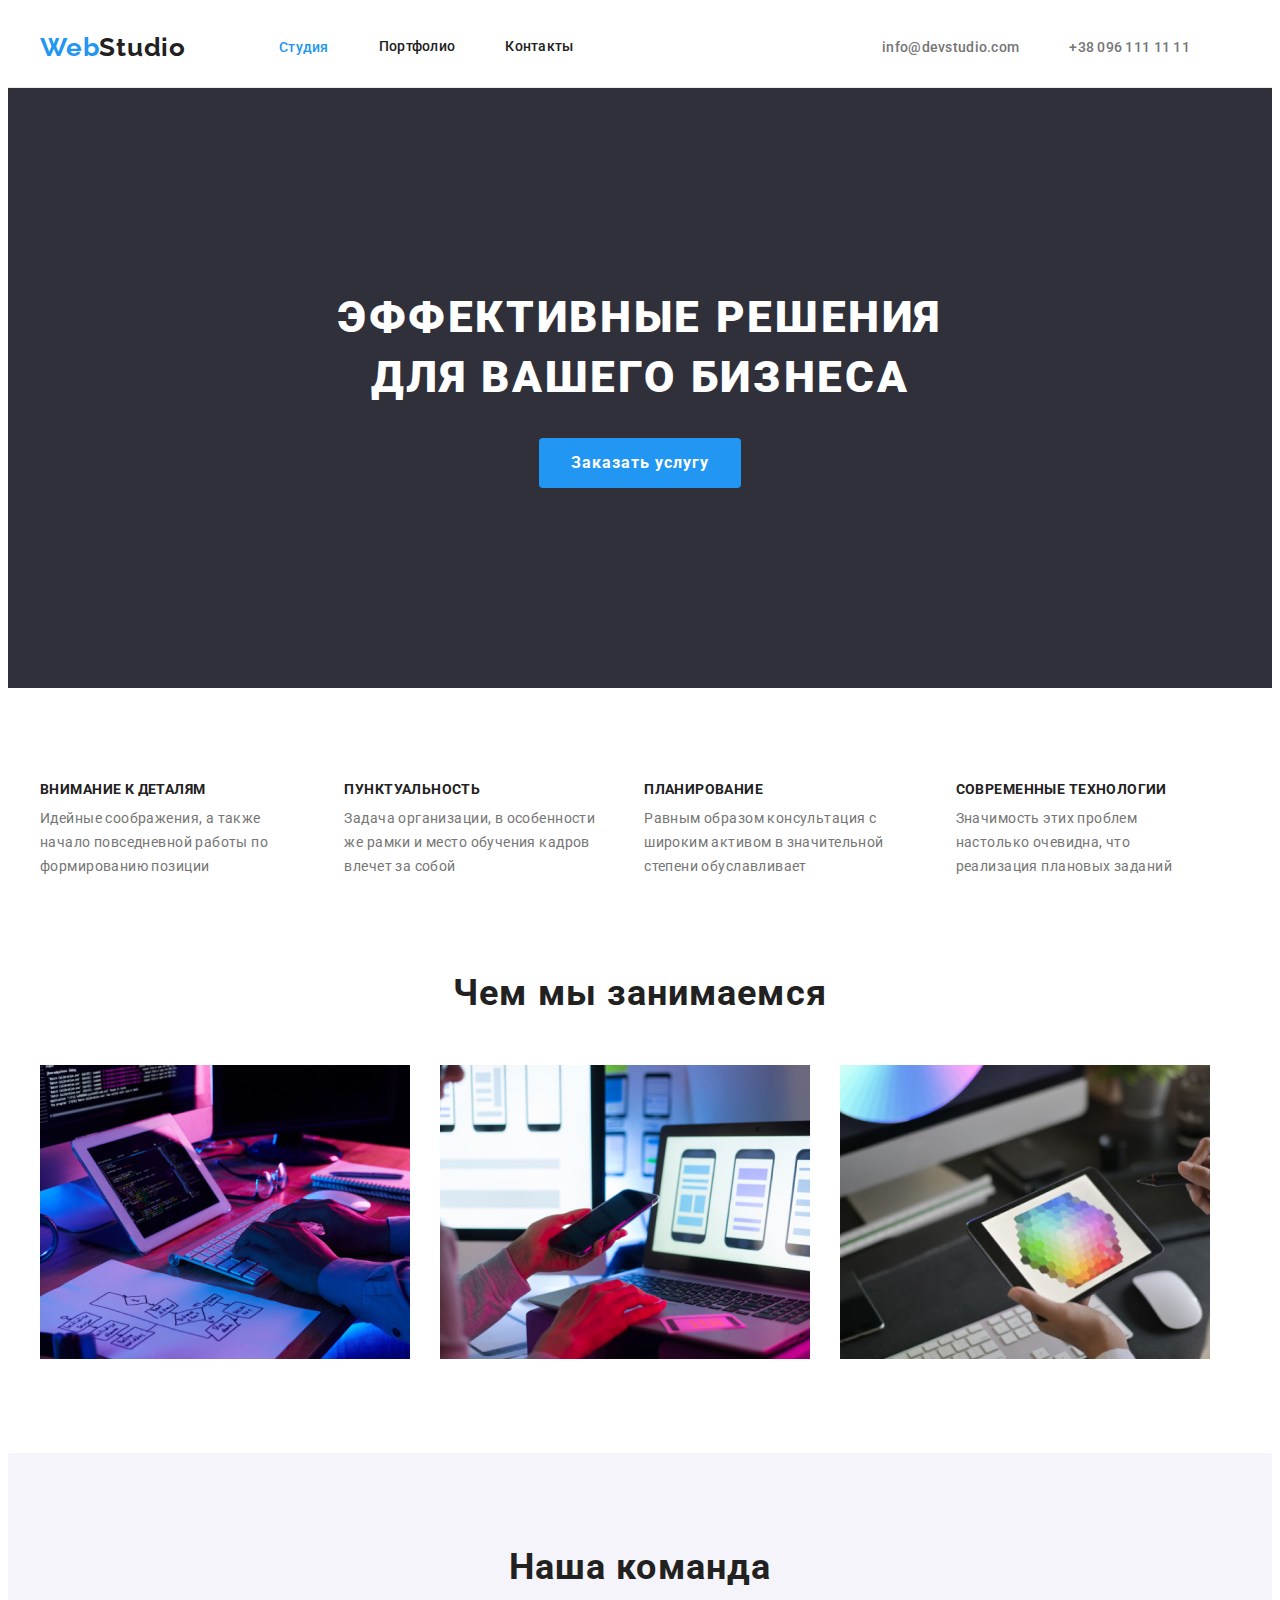
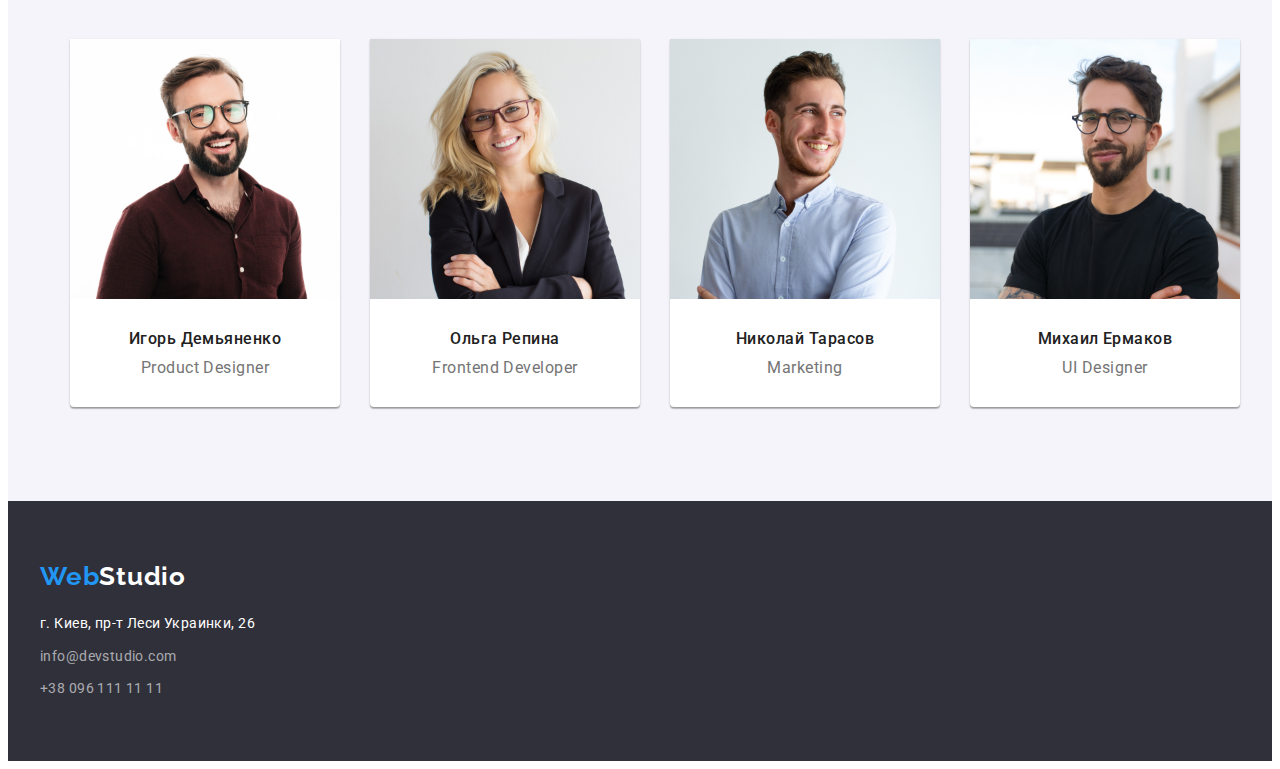
==== index.html @ 9726536d "Initial commit" ====
<!DOCTYPE html>
<html lang="ru">
<head>
  <meta charset="UTF-8">
  <meta http-equiv="X-UA-Compatible" content="IE=edge">
  <meta name="viewport" content="width=device-width, initial-scale=1.0">
  <title>Document</title>
  <link rel="preconnect" href="https://fonts.googleapis.com">
  <link rel="preconnect" href="https://fonts.gstatic.com" crossorigin>

  <link rel="stylesheet" href="https://cdnjs.cloudflare.com/ajax/libs/modern-normalize/1.1.0/modern-normalize.min.css" integrity="sha512-wpPYUAdjBVSE4KJnH1VR1HeZfpl1ub8YT/NKx4PuQ5NmX2tKuGu6U/JRp5y+Y8XG2tV+wKQpNHVUX03MfMFn9Q==" crossorigin="anonymous" referrerpolicy="no-referrer" />


  <link href="https://fonts.googleapis.com/css2?family=Inter&family=Raleway:wght@700&family=Roboto:wght@400;500;700;900&display=swap" rel="stylesheet">
  <link rel="stylesheet" href="./css/style.css">
</head>
<body>
  <!--*************************************HEADER***********************************-->
  <header class="header">
    <div class="container">
    <nav class="header-nav">
<a class="logo-header" href="" lang="en">Web<span class="logo-accent1">Studio</span></a>
    <ul class="header-navigation">
      <li class="header-list">
      <a href="./index.html" class="header-studio accent-studio">Студия</a>
    </li>
        <li class="header-list">
        <a href="./portfolio.html" class="header-portfolio">Портфолио</a>
      </li>
        <li class="header-list">
        <a href="#" class="header-contacts">Контакты</a>
        </li>
    </ul>
  </nav>
    <ul class="header-navigation">
        <li class="header-item"> 
          <a href="mailto:info@devstudio.com" class="header-email">info@devstudio.com</a>
          </li>
        <li class="header-item"> 
          <a href="tel:+380961111111" class="header-tel">+38 096 111 11 11</a>
           </li>
      </ul>
    </div>
  </header>
   <!--*************************************HERO************************************-->
  <main>
  <section class="section-hero">
    <div class="container">
      <div>
    <h1 class="title-hero"> Эффективные решения для вашего бизнеса </h1>
    <button name="button" class="btn-hero">Заказать услугу</button>
  </div>
  </div>
  </section>
  <!--*******************************SKILLS-BENEFITS*********************************-->
<section class="benefits-section">
  <div class="container">
  <h2 class="visually-hidden">Преимущества</h2>
  <ul class="benefits-list">
    <li class="benefits-item"> 
      <h3 class="subtitle-text">Внимание к деталям</h3>
      <p class ="items-2"> Идейные соображения, а также начало повседневной работы по формированию позиции</p>
    </li>
 
    <li class="benefits-item"> 
      <h3 class="subtitle-text">Пунктуальность</h3>
      <p class="items-2"> Задача организации, в особенности же рамки и место обучения кадров влечет за собой</p>
    </li>

    <li class="benefits-item"> 
      <h3 class="subtitle-text">Планирование</h3>
      <p class="items-2"> Равным образом консультация с широким активом в значительной степени обуславливает</p>
    </li>

    <li class="benefits-item"> 
      <h3 class="subtitle-text">Современные технологии</h3>
      <p class="items-2"> Значимость этих проблем настолько очевидна, что реализация плановых заданий</p>
    </li>
  </ul>
</div>
</section>
<!--**********************************SPECIALIZATION****************************************-->
<section class="specialization section">
  <div class="container">
  <h2 class="specialization-title">Чем мы занимаемся</h2>
  <ul class="specialization-list">
    <li class="specialization-item">
      <img src="./images/jobpk.jpg" alt="ПК" width="370"/>
      </li>
      <li class="specialization-item">
      <img src="./images/mobilephone.jpg" alt="Мобильный" width="370"/>
    </li>
    <li class="specialization-item">
      <img src="./images/tablet.jpg" alt="Планшет" width="370"/>
    </li>
  </ul>
</div>
</section>
<!--********************************TEAM***********************************************-->
<section class="section-team">
  <div class="container">
  <h2 class="team-title">Наша команда</h2>
<ul class="team-list"> 
  <li class="team-card">
    <img src="./images/team-1.jpg" alt="Демьяненко" width="270"/>
    <div class="team-content">
    <h3 class="team-caption">Игорь Демьяненко</h3>
    <p class="team-job">Product Designer</p>
  </div>
  </li>


  <li class="team-card">
    <img src="./images/team-3.jpg" alt="Репина" width="270"/>
    <div class="team-content">
    <h3 class="team-caption">Ольга Репина</h3>
    <p class="team-job">Frontend Developer</p>
  </div>
  </li>

  <li class="team-card">
    <img src="./images/team-4.jpg" alt="Тарасов" width="270"/>
    <div class="team-content">
    <h3 class="team-caption">Николай Тарасов</h3>
    <p class="team-job">Marketing</p>
  </div>
  </li>

  <li class="team-card">
    <img src="./images/team-2.jpg" alt="Ермаков" width="270"/>
    <div class="team-content">
    <h3 class="team-caption">Михаил Ермаков</h3>
    <p class="team-job">UI Designer</p>
  </div>
  </li>
</ul>
</div>
</section>
</main>
<!--*************************************FOOTER********************************-->
<footer class="footer">
  <div class="container">
 <a class="logo-footer" href="" lang="en">Web<span class="logo-accent">Studio</span></a>
  <address>
    <ul>
      <li class="footer-adress-item">
        <a href="https://goo.gl/maps/F5V13fuqeyAYctKy8" target="_blank" rel="noreferrer noopener" class="footer-adress">
          г. Киев, пр-т Леси Украинки, 26
        </a>
        </li>
        <li class="footer-adress-item"> 
          <a href="mailto:info@devstudio.com" class="footer-email">info@devstudio.com</a>
          </li>
          <li class="footer-adress-item"> 
            <a href="tel:+380961111111" class="footer-tel">+38 096 111 11 11</a>
             </li>
    </ul>
  </address>
</div>
</footer>
</body>
</html>
---- css/style.css ----
:root {
    --brand-color: #212121;
    --brand-blue-color: #2196F3;
    --brand-white-color: #ffffff;
    --brand-grey-color: #757575;
    --section-padding-size: 94px; 
}

p, h1, h2, h3, h4, h5, h6 {
    margin: 0;
}

ul {
    margin: 0;
    padding-left: 0;
    list-style: none;
}

img {
display: block;
max-width: 100%; 
height: auto;
}


body {
    font-family: 'Roboto', sans-serif;
    background-color:var(--brand-white-color);
    color: var(--brand-color);
    font-size: 14px;
    letter-spacing: 0.03em;
}



.link {
    text-decoration: none;
    }

.container {
    width: 1200px;
    margin: 0 auto;
    padding-left: 15px;
    padding-right: 15px;
}



.visually-hidden {
    position: absolute;
    width: 1px;
    height: 1px;
    margin: -1px;
    border: 0;
    padding: 0;
    white-space: nowrap;
    clip-path: inset(100%);
    clip: rect(0 0 0 0);
    overflow: hidden;
    padding-bottom: 0px;
  }

/* ---------------------HEADER----------------------------- */

.header {
    padding-top: 24px;
    padding-bottom: 24px;
    border-bottom: 1px solid #ececec;
}

.logo-header {font-family: 'Raleway',sans-serif;
    font-weight: 700;
    font-size: 26px;
    line-height: 1.19;
    letter-spacing: 0.03em;
    text-decoration: none;
    color:var(--brand-blue-color);
    margin-right: 93px;
    display: flex;
}


.logo-accent1 {
    color: var(--brand-color);
}

.header-navigation {
    display: flex;
}


.header-list{
    display: flex;
  }
  
.header-list:not(:last-child) {
    margin-right: 50px;
  }

.header-nav {
    display: flex;
    align-items: center;
}

.header .container{
display: flex;
align-items: center;
}



.header-studio:hover {
    color:var(--brand-blue-color);
}
.header-studio:focus {
    color:var(--brand-blue-color);
}


.header-studio {
    font-family: 'Roboto';
font-style: normal;
font-weight: 500;
font-size: 14px;
line-height: 1.2;
letter-spacing: 0.02em;
color:var(--brand-color);
text-decoration: none;
/* margin-right: 50px; */
}

.accent-studio {
    color: var(--brand-blue-color);
}


.header-portfolio:hover {
    color:var(--brand-blue-color);
}
.header-portfolio:focus {
    color:var(--brand-blue-color);
}


.header-portfolio{
    font-family: 'Roboto';
    font-weight: 500;
    font-size: 14px;
    line-height: 1.14;
    letter-spacing: 0.02em;
    
    color: var(--brand-color); 
    text-decoration: none;
}

.accent-potfolio {
    color: var(--brand-blue-color);
}

.header-navigation {
    display: flex;
    justify-content:space-between;
    margin-left: auto;
}

.header-item{
    margin-right: 50px;
}




.header-contacts:hover {
    color:var(--brand-blue-color);
}
.header-contacts:focus {
    color:var(--brand-blue-color);
}

.header-contacts{
    font-family: 'Roboto';
    font-weight: 500;
    font-size: 14px;
    line-height: 1.14;
    letter-spacing: 0.02em;
    
    color: var(--brand-color); 
    text-decoration: none;
}


.header-email:hover {
    color:var(--brand-blue-color);
}
.header-email:focus {
    color:var(--brand-blue-color);
}

.header-email {
    font-family: 'Roboto';
    font-weight: 500;
    font-size: 14px;
    line-height: 1.14;
    letter-spacing: 0.02em;
    color:var(--brand-grey-color); 
    text-decoration: none;
}

.header-tel:hover {
    color:var(--brand-blue-color);
}
.header-tel:focus {
    color:var(--brand-blue-color);
}

.header-tel {
    font-family: 'Roboto';
    font-weight: 500;
    font-size: 14px;
    line-height: 1.14;
    letter-spacing: 0.02em;
    
    color:var(--brand-grey-color);
    text-decoration: none;
    
}

/* -------------------------------HERO----------------------------*/

.section-hero{
    background-color: #2F303A;
    /* width: 1200px; */
    padding-top: 200px;
    padding-bottom: 200px;
    text-align: center;
    letter-spacing: 0.06em;
    }



    .title-hero {
        font-family: 'Roboto';
        font-weight: 900;
        width: 696px;
        margin: 0 auto;
        font-size: 44px;
        line-height: 1.36;
        text-align: center;
        /* or 136% */
        text-transform: uppercase;
        letter-spacing: 0.06em;
        color:var(--brand-white-color);
        margin-bottom: 30px;
    }



    .btn-hero {
        font-family: 'Roboto';
    font-weight: 700;
    border-radius: 4px;
    border: none;
    padding-left: 32px;
    padding-right: 32px;
    padding-bottom: 10px;
    padding-top: 10px;
    font-size: 16px;
    line-height: 1.87;
    letter-spacing: 0.06em;
    cursor: pointer;
    color:var(--brand-white-color);
    background-color:var(--brand-blue-color);
    }
    
    .btn-hero:hover {
        background-color: #188CE8;
    }
    .btn-hero:focus {
        background-color: #188CE8;
    }


/* -----------------------------SKILLS-BENEFITS-------------------------------------- */


.benefits-section {
    padding-top: var(--section-padding-size);
    padding-bottom: var(--section-padding-size);
}



.container .benefits{
    display: flex;
    align-items: center;
    }


.benefits-list {
    display: flex;
}

.benefits-item {
    margin-right: 30px;
}

.benefits-item :last-child {
    margin-right: none;
}


.subtitle-text {
    font-family: 'Roboto';
    font-weight: 700;
    font-size: 14px;
    line-height: 1.14;
    letter-spacing: 0.03em;
    text-transform: uppercase; 
    color: var(--brand-color);
    margin-bottom: 10px;
}



.items-2 {
    font-family: 'Roboto';
    font-weight: 400;
    font-size: 14px;
    line-height: 1.71;
    /* or 171% */
    letter-spacing: 0.03em;
    color: #757575;
    /* display: flex;
    justify-content:space-between;  */
}



/* ------------------SPECIALIZATION-----------------------------*/

.specialization.section {
    padding-top: 0;
    padding-bottom: 94px;
}

.specialization-title {
    font-family: 'Roboto';
font-weight: 700;
font-size: 36px;
line-height: 1.16;
letter-spacing: 0.03em;
text-align: center;
margin-bottom: 50px;

color: var(--brand-color);
}

.specialization-list {
display: flex;
}

.specialization-item {
    margin-right: 30px;
  }

.specialization-item :last-child {
      margin-right: 0;
  }


/*---------------------------------TEAM------------------------------- */

.section-team {
    background-color: #F5F4FA;
    padding-top: 94px;
    padding-bottom: 94px;
}
    

.team-title {
    font-family: 'Roboto';
font-weight: 700;
font-size: 36px;
line-height: 1.16;
letter-spacing: 0.03em;
text-align: center;
margin-bottom: 50px;
color: var(--brand-color);
}


.team-list {
    display: flex;
}


.team-card {
    margin-left: 30px;
    text-align: center;
    box-shadow: 0px 1px 3px rgba(0, 0, 0, 0.12), 0px 1px 1px rgba(0, 0, 0, 0.14), 0px 2px 1px rgba(0, 0, 0, 0.2);
    border-radius: 0px 0px 4px 4px;
    background-color: var(--brand-white-color);
    /* outline: 2px solid tomato; */

}


.team-card :first-child {
    margin-left: 0;
}


.team-content {
    padding-top: 30px;
    padding-bottom: 30px;
  }


    .team-caption {
        font-family: 'Roboto';
        font-weight: 500;
        font-size: 16px;
        line-height: 1.19;
        /* identical to box height */
        
        letter-spacing: 0.03em;
        
        color:var(--brand-color);
        margin-bottom: 10px;
    }



    
.team-job {
    font-family: 'Roboto';
    font-weight: 400;
    font-size: 16px;
    line-height: 1.19;
    /* identical to box height */
    letter-spacing: 0.03em;
    
    color: #757575;
}


/* ---------------------------------FOOTER--------------------------- */
.footer {
    /* Footer bg */
background: #2F303A;
padding-top: 60px;
padding-bottom: 60px;
}


.footer-email:hover {
    color:var(--brand-blue-color);
}
.footer-email:focus {
    color:var(--brand-blue-color);
}

.footer-email {
    font-family: 'Roboto';
    font-weight: 400;
    font-size: 14px;
    line-height: 1.7;
    /* or 171% */

    letter-spacing: 0.03em;
    text-decoration: none; 
    list-style-type: none;

    color: rgba(255, 255, 255, 0.6);
}


.footer-tel:hover {
    color:var(--brand-blue-color);
}
.footer-tel:focus {
    color:var(--brand-blue-color);
}

.footer-tel {
    font-family: 'Roboto';
font-weight: 400;
font-size: 14px;
line-height: 1.7;
/* or 171% */

letter-spacing: 0.03em;
text-decoration: none;

color: rgba(255, 255, 255, 0.6);
}


.footer-adress:hover {
    color:var(--brand-blue-color);
}
.footer-adress:focus {
    color:var(--brand-blue-color);
}

.footer-adress {
    font-family: 'Roboto';
font-weight: 400;
font-size: 14px;
line-height: 1.7;
/* or 171% */

letter-spacing: 0.03em;
text-decoration: none;

color:var(--brand-white-color);
}



.logo-footer {font-family: 'Raleway',sans-serif;
    font-weight: 700;
    font-size: 26px;
    display: block;
    margin-bottom: 20px;
    line-height: 1.19;
    letter-spacing: 0.03em;
    text-decoration: none;
    color:var(--brand-blue-color);
}
    
    .logo-accent {color:var(--brand-white-color);
    }

    address {
        font-style: normal;
    }



    .footer-adress-item:not(:last-child) {
        margin-bottom: 9px;
      }





/* ----------PORTFOLIO---------------- */





/* --------------------------------------HERO-BUTTON-------------------- */

.section-portfolio {
padding-top: 94px;
padding-bottom: 94px;
}


.hero-button-activity{
    display: flex;
    justify-content:center;
    margin-bottom: 50px;
}


.button-item {
    height: 38px;
    left: 576px;
    top: 174px;
    
    background: #F5F4FA;
    border-radius: 4px;

text-align: center;
letter-spacing: 0.03em;
}

.button-item:nth-child(2,3,4,5) {
    width: 128px; 
}


.button-item:not(:last-child) {
    margin-right: 8px;
}


.hero-btn-all:hover {
    background-color: #188CE8;
}
.hero-btn-all:focus {
    background-color: #188CE8;
}

.hero-btn-all {
    font-family: 'Roboto';
    font-weight: 500;
    font-size: 16px;
    line-height: 1.6;
    /* margin-right: 30px; */
    text-align: center;
    letter-spacing: 0.03em;
    cursor: pointer;
    background-color:var(--brand-blue-color);
    border: none;

box-shadow: 0px 3px 1px rgba(0, 0, 0, 0.1), 0px 1px 2px rgba(0, 0, 0, 0.08), 0px 2px 2px rgba(0, 0, 0, 0.12);
border-radius: 4px;

    color:var(--brand-white-color);

    display: inline-block;
    padding: 6px 22px;
}



.hero-btn:hover {
    background-color: var(--brand-blue-color);
    color: var(--brand-white-color);
    }
    .hero-btn:focus {
    background-color: var(--brand-blue-color);
    color: var(--brand-white-color);
    }
    
    
    .hero-btn {
        font-family: 'Roboto';
        font-weight: 500;
        font-size: 16px;
        line-height: 1.6;
        /* margin-right: 30px; */
        text-align: center;
        letter-spacing: 0.03em;
        cursor: pointer;
        color: var(--brand-color);
        background-color: #F5F4FA;
        border: none;

        
    background: #F5F4FA;
    border-radius: 4px;

display: inline-block;
padding: 6px 22px;
border: 1px solid transparent;

    }




/* ------------------------------GALLERY---------------------------- */


.div-gallery {
    width: 1200px;
    margin: 0 auto;
    padding-left: 15px;
    padding-right: 15px;
    /* outline: 2px solid tomato; */
    margin-left: auto;
    margin-right: auto;

    padding-bottom: 94px; 
}


.gallery-list {
    display: flex;
    flex-wrap: wrap;
    margin-top: calc(-1 * 30px);
    margin-left: calc(-1 * 30px);
}

.gallery-cards {
    width: calc(100% / 3 - 30px);
    margin-left: 30px; 
    margin-top: 30px;
    /* background-color: tomato; */
}

.gallery-list .card-content {
    padding: 20px 24px;
    border: 1px solid #EEEEEE;
    border-top: none;
  } 

.gallery-subtitle {
    font-family: 'Roboto';
    font-weight: 700;
    font-size: 18px;
    line-height: 2;
    /* identical to box height, or 200% */
    
    letter-spacing: 0.06em;
    margin-bottom: 4px;
    color: var(--brand-color);
}

.gallery-items {
    font-family: 'Roboto';
    font-style: normal;
    font-weight: 400;
    font-size: 16px;
    line-height: 1.88;
    /* identical to box height, or 188% */
    
    letter-spacing: 0.03em;
    
    color: var(--brand-grey-color); 
}

/* --------------------------------------------------------------------- */
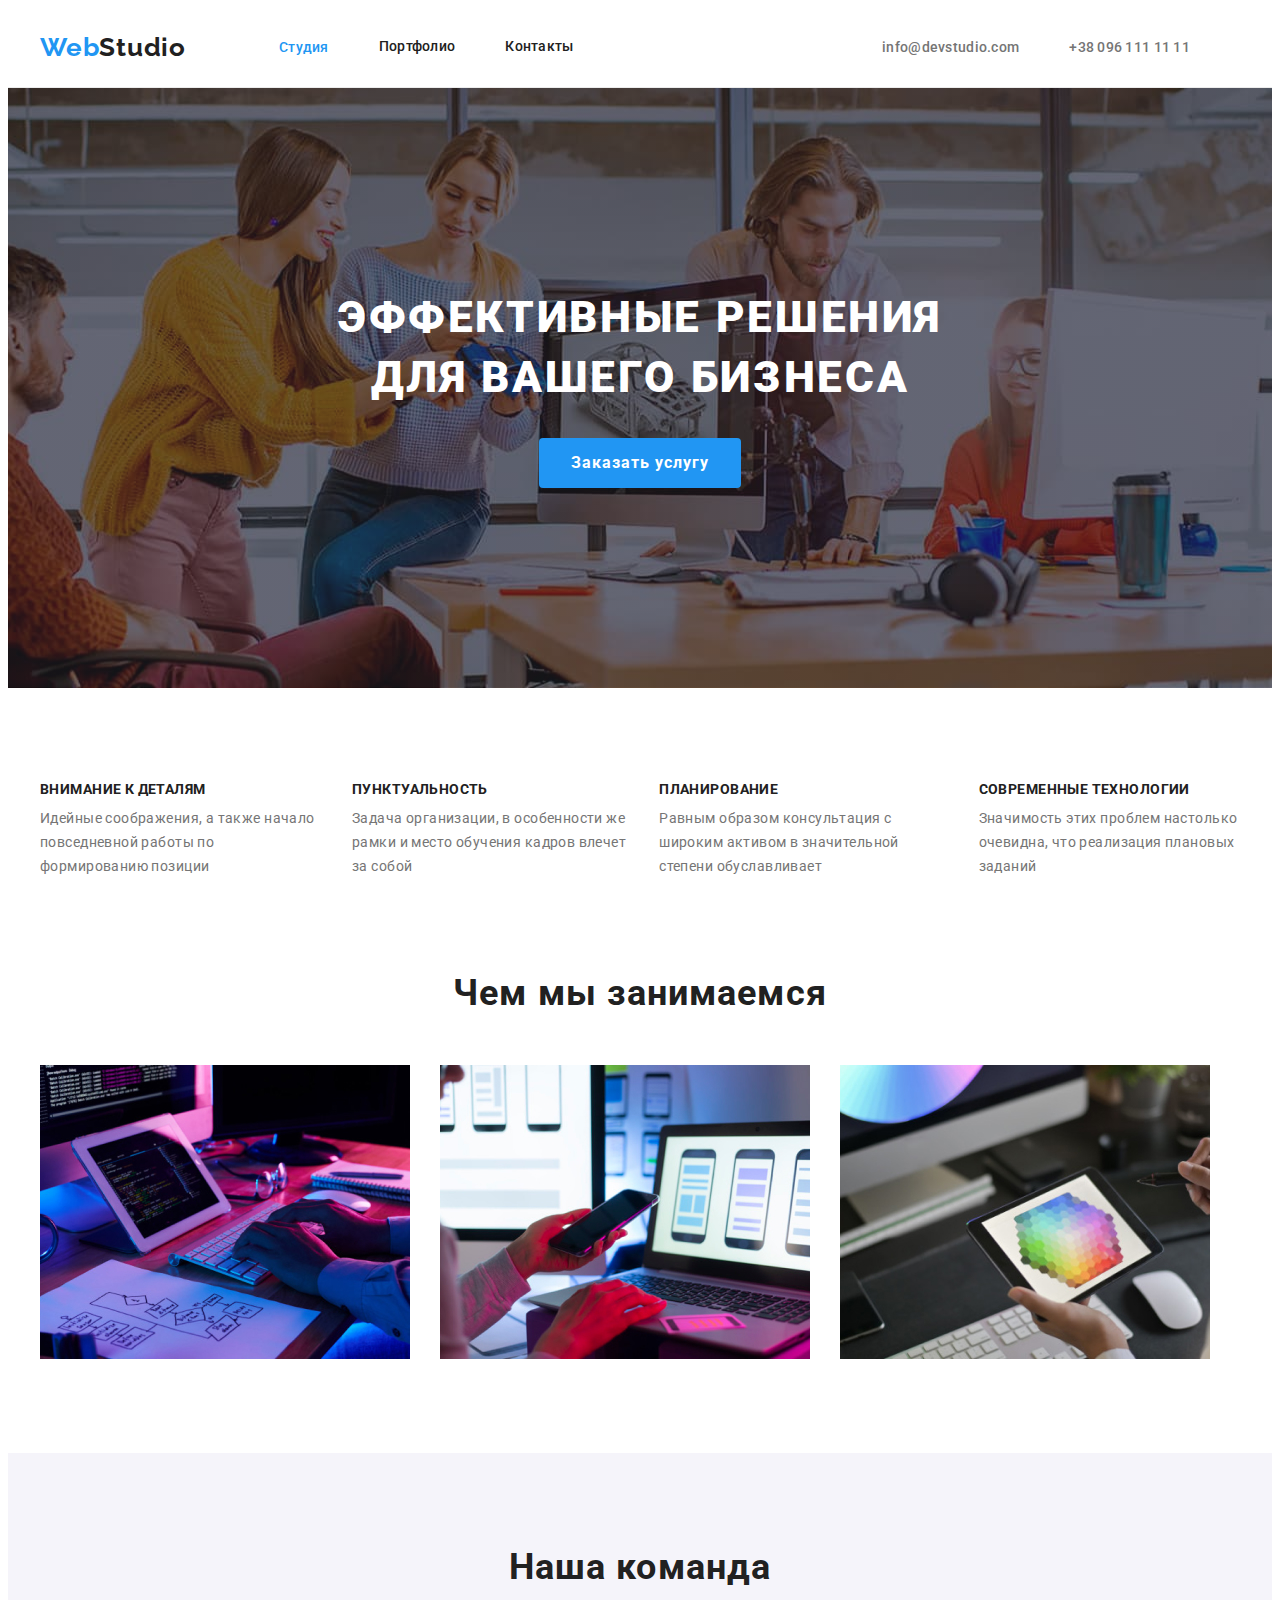
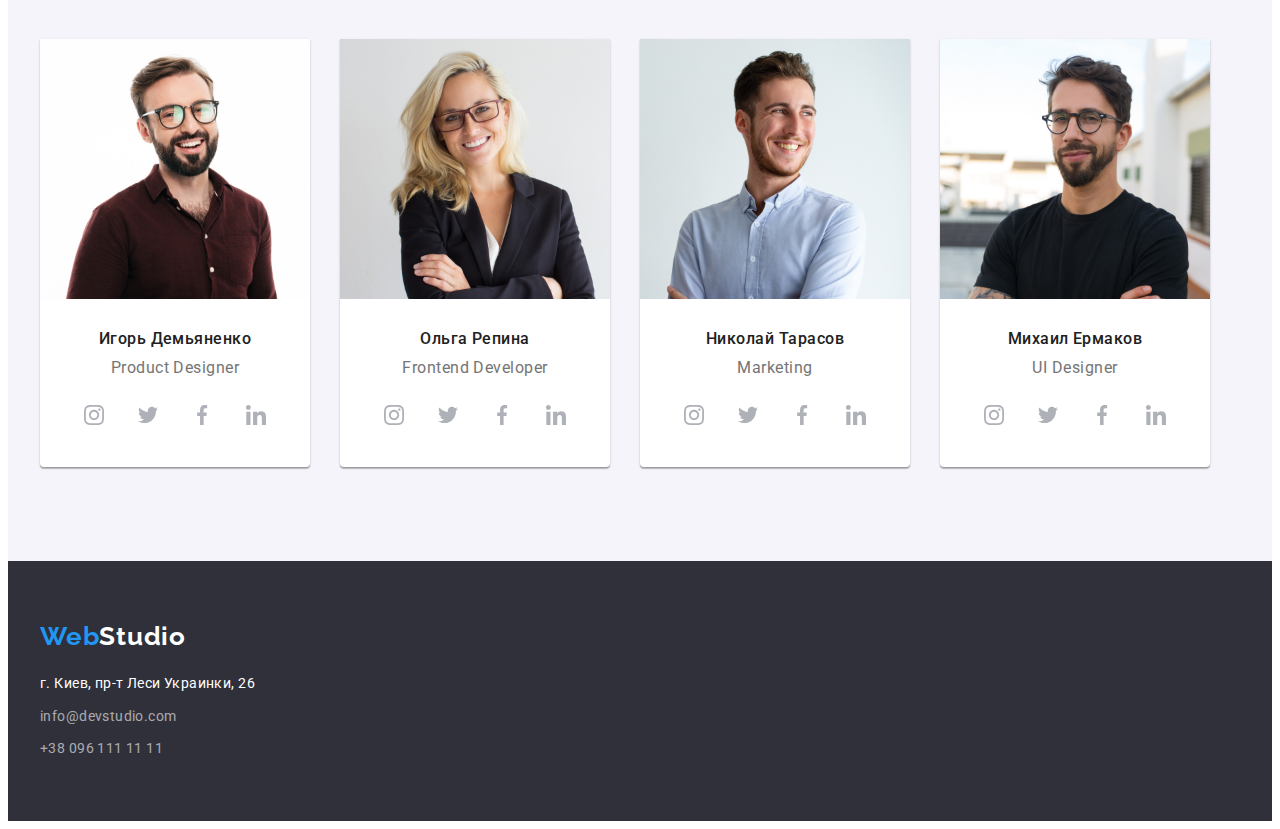
==== commit 7f7fe5fb: "new elements and style" ====
--- a/index.html
+++ b/index.html
@@ -106,16 +106,82 @@
     <div class="team-content">
     <h3 class="team-caption">Игорь Демьяненко</h3>
     <p class="team-job">Product Designer</p>
-  </div>
-  </li>
-
+    <ul class="team-soc-list list">
+      <li class="team-soc-item">
+        <a href="#" class="team-soc-link link">
+          <svg class="team-soc-icon" width="20" height="20">
+            <use href="./images/icons.svg#icon-instagram">
+            </use>
+          </svg>
+        </a>
+      </li>
+      <li class="team-soc-item">
+        <a href="" class="team-soc-link link">
+          <svg class="team-soc-icon" width="20" height="20">
+            <use href="./images/icons.svg#icon-twitter">
+            </use>
+          </svg>
+        </a>
+      </li>
+      <li class="team-soc-item">
+        <a href="" class="team-soc-link link">
+          <svg class="team-soc-icon" width="20" height="20">
+            <use href="./images/icons.svg#icon-facebook">
+            </use>
+          </svg>
+        </a>
+      </li>
+      <li class="team-soc-item">
+        <a href="" class="team-soc-link link">
+          <svg class="team-soc-icon" width="20" height="20">
+            <use href="./images/icons.svg#icon-linkedin">
+            </use>
+          </svg>
+        </a>
+      </li>
+    </ul>
+  </li>
 
   <li class="team-card">
     <img src="./images/team-3.jpg" alt="Репина" width="270"/>
     <div class="team-content">
     <h3 class="team-caption">Ольга Репина</h3>
     <p class="team-job">Frontend Developer</p>
-  </div>
+    <ul class="team-soc-list list">
+      <li class="team-soc-item">
+        <a href="#" class="team-soc-link link">
+          <svg class="team-soc-icon" width="20" height="20">
+            <use href="./images/icons.svg#icon-instagram">
+            </use>
+          </svg>
+        </a>
+      </li>
+      <li class="team-soc-item">
+        <a href="" class="team-soc-link link">
+          <svg class="team-soc-icon" width="20" height="20">
+            <use href="./images/icons.svg#icon-twitter">
+            </use>
+          </svg>
+        </a>
+      </li>
+      <li class="team-soc-item">
+        <a href="" class="team-soc-link link">
+          <svg class="team-soc-icon" width="20" height="20">
+            <use href="./images/icons.svg#icon-facebook">
+            </use>
+          </svg>
+        </a>
+      </li>
+      <li class="team-soc-item">
+        <a href="" class="team-soc-link link">
+          <svg class="team-soc-icon" width="20" height="20">
+            <use href="./images/icons.svg#icon-linkedin">
+            </use>
+          </svg>
+        </a>
+      </li>
+    </ul>
+  </li>
   </li>
 
   <li class="team-card">
@@ -123,7 +189,41 @@
     <div class="team-content">
     <h3 class="team-caption">Николай Тарасов</h3>
     <p class="team-job">Marketing</p>
-  </div>
+    <ul class="team-soc-list list">
+      <li class="team-soc-item">
+        <a href="#" class="team-soc-link link">
+          <svg class="team-soc-icon" width="20" height="20">
+            <use href="./images/icons.svg#icon-instagram">
+            </use>
+          </svg>
+        </a>
+      </li>
+      <li class="team-soc-item">
+        <a href="" class="team-soc-link link">
+          <svg class="team-soc-icon" width="20" height="20">
+            <use href="./images/icons.svg#icon-twitter">
+            </use>
+          </svg>
+        </a>
+      </li>
+      <li class="team-soc-item">
+        <a href="" class="team-soc-link link">
+          <svg class="team-soc-icon" width="20" height="20">
+            <use href="./images/icons.svg#icon-facebook">
+            </use>
+          </svg>
+        </a>
+      </li>
+      <li class="team-soc-item">
+        <a href="" class="team-soc-link link">
+          <svg class="team-soc-icon" width="20" height="20">
+            <use href="./images/icons.svg#icon-linkedin">
+            </use>
+          </svg>
+        </a>
+      </li>
+    </ul>
+  </li>
   </li>
 
   <li class="team-card">
@@ -131,8 +231,43 @@
     <div class="team-content">
     <h3 class="team-caption">Михаил Ермаков</h3>
     <p class="team-job">UI Designer</p>
-  </div>
-  </li>
+    <ul class="team-soc-list list">
+      <li class="team-soc-item">
+        <a href="#" class="team-soc-link link">
+          <svg class="team-soc-icon" width="20" height="20">
+            <use href="./images/icons.svg#icon-instagram">
+            </use>
+          </svg>
+        </a>
+      </li>
+      <li class="team-soc-item">
+        <a href="" class="team-soc-link link">
+          <svg class="team-soc-icon" width="20" height="20">
+            <use href="./images/icons.svg#icon-twitter">
+            </use>
+          </svg>
+        </a>
+      </li>
+      <li class="team-soc-item">
+        <a href="" class="team-soc-link link">
+          <svg class="team-soc-icon" width="20" height="20">
+            <use href="./images/icons.svg#icon-facebook">
+            </use>
+          </svg>
+        </a>
+      </li>
+      <li class="team-soc-item">
+        <a href="" class="team-soc-link link">
+          <svg class="team-soc-icon" width="20" height="20">
+            <use href="./images/icons.svg#icon-linkedin">
+            </use>
+          </svg>
+        </a>
+      </li>
+    </ul>
+  </li>
+  </li>
+
 </ul>
 </div>
 </section>
--- a/css/style.css
+++ b/css/style.css
@@ -39,9 +39,9 @@
 
 .container {
     width: 1200px;
-    margin: 0 auto;
     padding-left: 15px;
     padding-right: 15px;
+    margin: 0 auto;
 }
 
 
@@ -229,7 +229,10 @@
 
 .section-hero{
     background-color: #2F303A;
-    /* width: 1200px; */
+    background-image: linear-gradient(rgba(47, 48, 58, 0.4), rgba(47, 48, 58, 0.4)), url(../images/hero-Img\ .jpg);
+    background-repeat: no-repeat;
+    background-position: center;
+    background-size: cover;
     padding-top: 200px;
     padding-bottom: 200px;
     text-align: center;
@@ -304,8 +307,8 @@
     margin-right: 30px;
 }
 
-.benefits-item :last-child {
-    margin-right: none;
+.benefits-item:last-child {
+    margin-right: 0;
 }
 
 
@@ -363,8 +366,8 @@
     margin-right: 30px;
   }
 
-.specialization-item :last-child {
-      margin-right: 0;
+.specialization-item:last-child {
+    margin-right: 0;
   }
 
 
@@ -374,6 +377,7 @@
     background-color: #F5F4FA;
     padding-top: 94px;
     padding-bottom: 94px;
+
 }
     
 
@@ -401,13 +405,13 @@
     border-radius: 0px 0px 4px 4px;
     background-color: var(--brand-white-color);
     /* outline: 2px solid tomato; */
-
-}
-
-
-.team-card :first-child {
+}
+
+
+.team-card:first-child {
     margin-left: 0;
 }
+
 
 
 .team-content {
@@ -439,9 +443,50 @@
     line-height: 1.19;
     /* identical to box height */
     letter-spacing: 0.03em;
-    
+    margin-bottom: 10px;
     color: #757575;
 }
+
+.team-soc-item {
+    width: 44px;
+    height: 44px;
+    margin-left: 10px;
+}
+
+.team-soc-list {
+    display: flex;
+    justify-content: center;
+    color: #AFB1B8;
+    margin-top: 16px; 
+}
+
+
+.team-soc-item:first-child {
+    margin-left: 0;
+}
+
+.team-soc-link {
+    color: inherit;
+    display: flex;
+    width: 100%;
+    height: 100%;
+    border-radius: 50%;
+    /* background-color: tomato; */
+    justify-content: center;
+    align-items: center;
+}
+
+
+.team-soc-icon {
+    fill: currentColor;
+}
+
+.team-soc-link:hover, .team-soc-link:focus, .team-soc-icon .team-soc-icon{
+background-color: var(--brand-blue-color);
+color: var(--brand-white-color);
+outline: none;
+}
+
 
 
 /* ---------------------------------FOOTER--------------------------- */
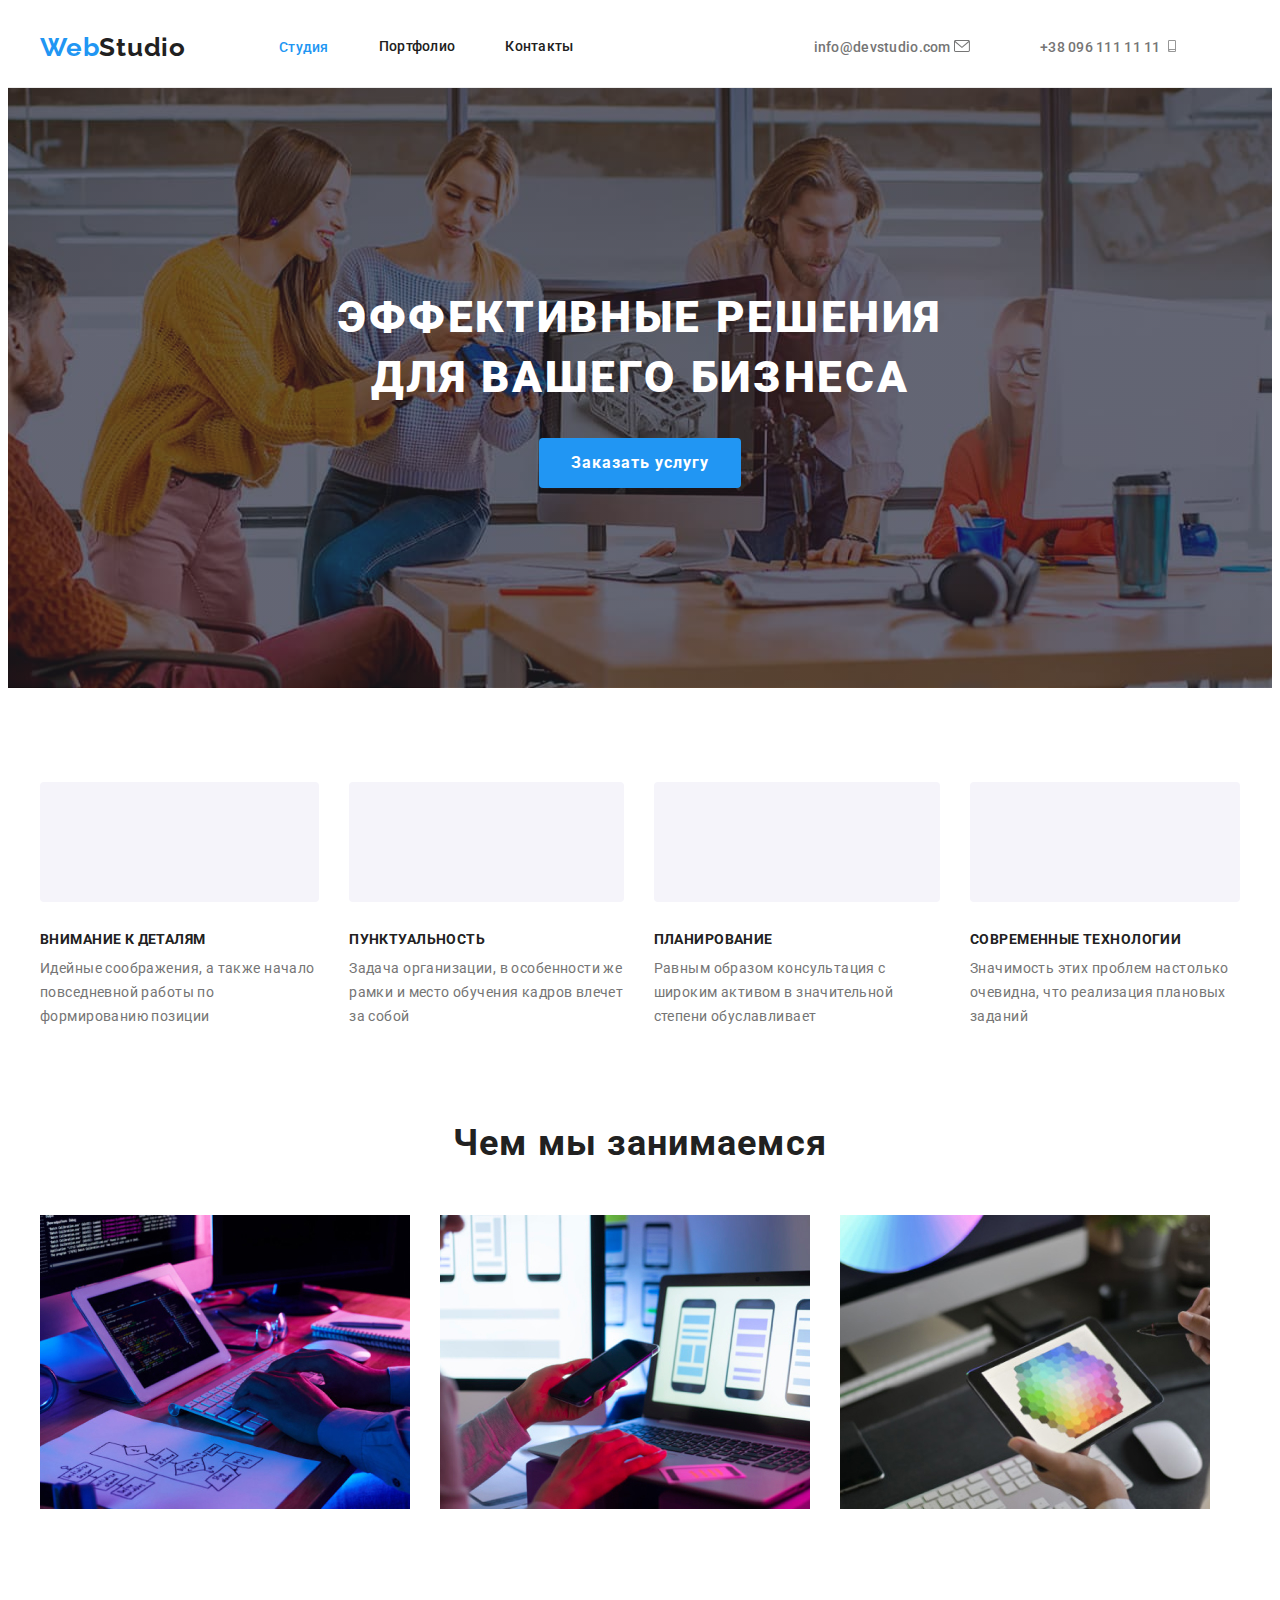
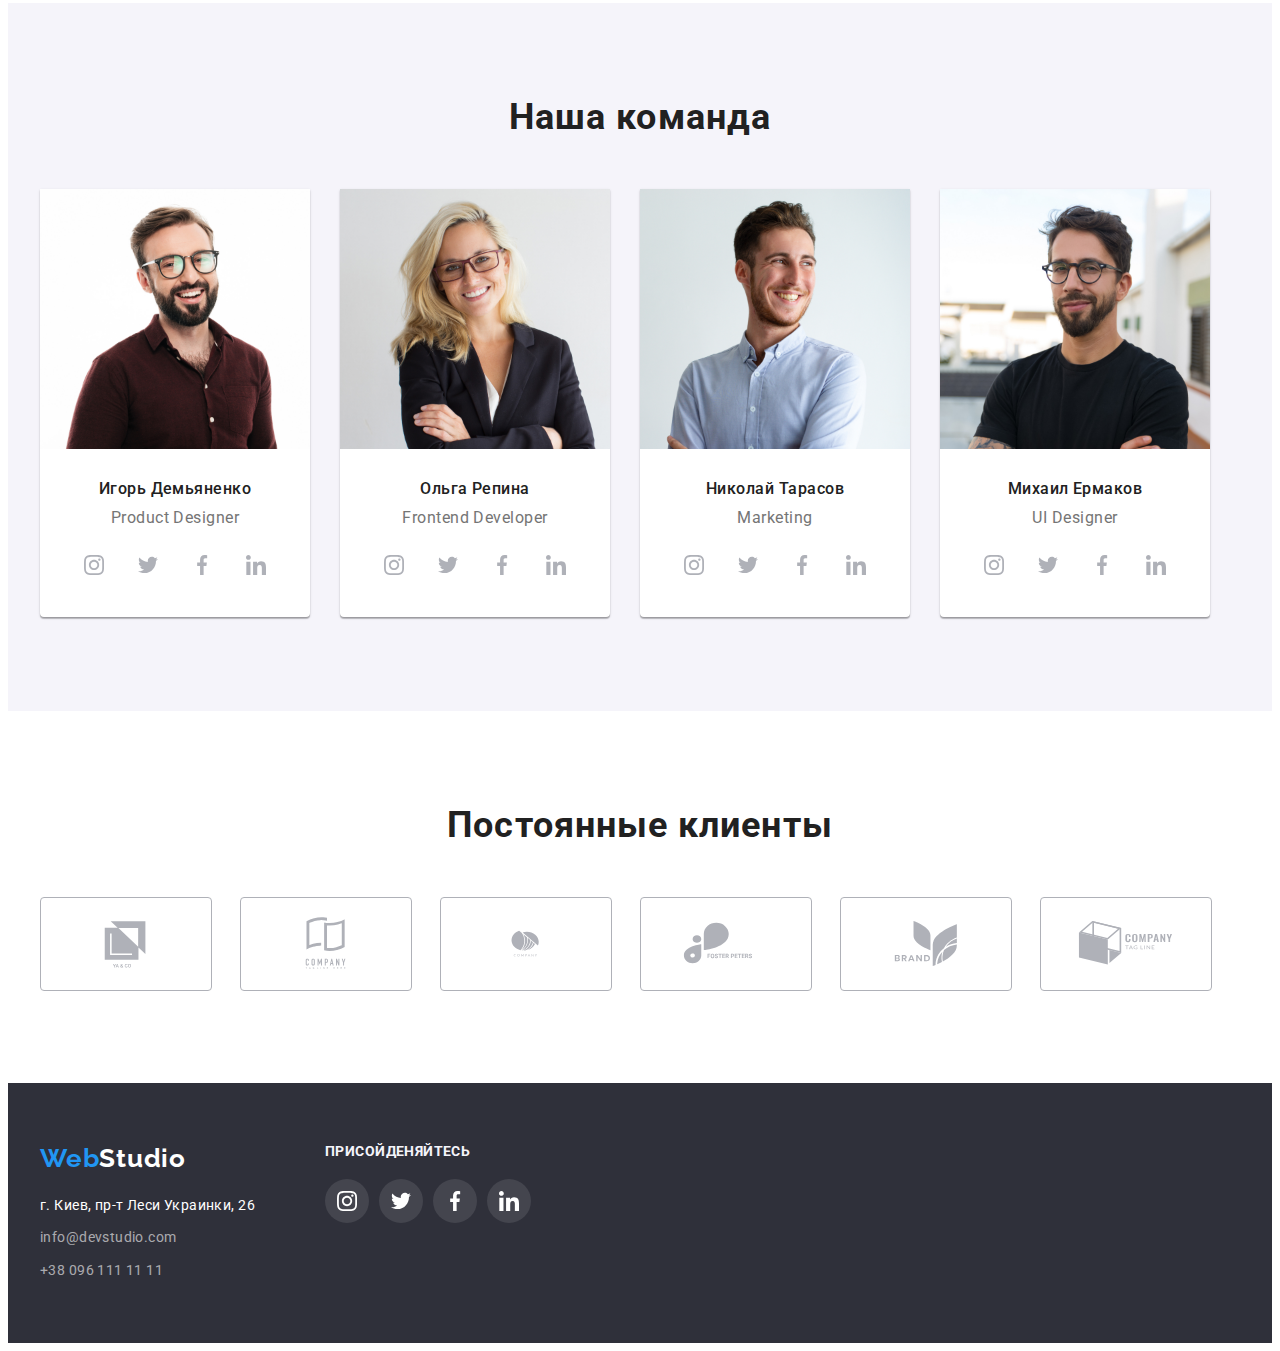
==== commit a2e9d586: "new commit with photos" ====
--- a/index.html
+++ b/index.html
@@ -32,12 +32,25 @@
         </li>
     </ul>
   </nav>
-    <ul class="header-navigation">
+
+
+    <ul class="header-navigation"> 
         <li class="header-item"> 
-          <a href="mailto:info@devstudio.com" class="header-email">info@devstudio.com</a>
-          </li>
-        <li class="header-item"> 
-          <a href="tel:+380961111111" class="header-tel">+38 096 111 11 11</a>
+          <a href="mailto:info@devstudio.com" class="header-soc-link link header-email">info@devstudio.com
+      <svg width="16" height="12" class="header-soc-icon">
+        <use href="./images/icons.svg#icon-maile-hover-1"></use>
+      </svg>
+        </li>
+      </a>
+
+
+          <li class="header-item"> 
+            <a href="tel:+380961111111" class="header-tel header-soc-link link"> +38 096 111 11 11
+              <svg class="header-soc-icon" width="16" height="12">
+                <use href="./images/icons.svg#icon-smartphone-hover-1">
+                </use>
+              </svg>
+            </a>
            </li>
       </ul>
     </div>
@@ -57,22 +70,22 @@
   <div class="container">
   <h2 class="visually-hidden">Преимущества</h2>
   <ul class="benefits-list">
-    <li class="benefits-item"> 
+    <li class="benefits-item skills-icon-antenna">
       <h3 class="subtitle-text">Внимание к деталям</h3>
       <p class ="items-2"> Идейные соображения, а также начало повседневной работы по формированию позиции</p>
     </li>
  
-    <li class="benefits-item"> 
+    <li class="benefits-item skills-icon-astronaut"> 
       <h3 class="subtitle-text">Пунктуальность</h3>
       <p class="items-2"> Задача организации, в особенности же рамки и место обучения кадров влечет за собой</p>
     </li>
 
-    <li class="benefits-item"> 
+    <li class="benefits-item skills-icon-clock"> 
       <h3 class="subtitle-text">Планирование</h3>
       <p class="items-2"> Равным образом консультация с широким активом в значительной степени обуславливает</p>
     </li>
 
-    <li class="benefits-item"> 
+    <li class="benefits-item skills-icon-diagram"> 
       <h3 class="subtitle-text">Современные технологии</h3>
       <p class="items-2"> Значимость этих проблем настолько очевидна, что реализация плановых заданий</p>
     </li>
@@ -267,16 +280,66 @@
     </ul>
   </li>
   </li>
-
 </ul>
+</div>
+</section>
+<!--***************************CLIENTS*******************************  -->
+<section class="section-clients">
+<div class="container">
+  <h2 class="clients-title"> Постоянные клиенты </h2>
+  <ul class="clients-list">
+    <li class="clients-list-item">
+      <a href="" class="clients-link">
+        <svg class="clients-icon" width="106px" hights="60">
+          <use href="./images/icons.svg#icon-Clients-icon1"> </use> 
+        </svg>
+      </a>
+    </li>
+    <li class="clients-list-item">
+      <a href="" class="clients-link">
+        <svg class="clients-icon" width="106px" hights="60"> 
+          <use href="./images/icons.svg#icon-Clients-icon-2"> </use>
+        </svg>
+      </a>
+    </li>
+    <li class="clients-list-item">
+<a href="" class="clients-link">
+  <svg class="clients-icon" width="106px" hights="60"> 
+    <use href="./images/icons.svg#icon-Clients-icon-3"> </use>
+  </svg>
+</a>      
+    </li>
+    <li class="clients-list-item">
+      <a href="" class="clients-link">
+        <svg class="clients-icon" width="106px" hights="60"> 
+          <use href="./images/icons.svg#icon-Clients-icon-4"> </use>
+        </svg>
+      </a>
+    </li>
+    <li class="clients-list-item">
+      <a href="" class="clients-link">
+        <svg class="clients-icon" width="106px" hights="60"> 
+          <use href="./images/icons.svg#icon-Clients-icon-5"> </use>
+        </svg>
+      </a>
+    </li>
+    <li class="clients-list-item">
+      <a href="" class="clients-link">
+        <svg class="clients-icon" width="106px" hights="60"> 
+          <use href="./images/icons.svg#icon-Clients-icon-6"> </use>
+        </svg>
+      </a>
+    </li>
+  </ul>
 </div>
 </section>
 </main>
 <!--*************************************FOOTER********************************-->
 <footer class="footer">
-  <div class="container">
+  <div class="container-footer">
+    <div class="box-footer-logo">
  <a class="logo-footer" href="" lang="en">Web<span class="logo-accent">Studio</span></a>
-  <address>
+ <address>
     <ul>
       <li class="footer-adress-item">
         <a href="https://goo.gl/maps/F5V13fuqeyAYctKy8" target="_blank" rel="noreferrer noopener" class="footer-adress">
@@ -292,6 +355,42 @@
     </ul>
   </address>
 </div>
+  <div class="footer-social-media">
+    <p class="footer-sm-title">
+      Присойденяйтесь 
+    </p>
+    <ul class="footer-sm-list">
+      <li class="footer-sm-item">
+        <a href="" class="footer-sm-link">
+          <svg class="footer-sm-icon" width="20" height="20">
+            <use href="./images/icons.svg#icon-instagram-footer"></use>
+          </svg>
+        </a>
+      </li>
+      <li class="footer-sm-item">
+        <a href="" class="footer-sm-link">
+          <svg class="footer-sm-icon" width="20" height="20">
+            <use href="./images/icons.svg#icon-twitter-footer"></use>
+          </svg>
+        </a>
+      </li>
+      <li class="footer-sm-item">
+        <a href="" class="footer-sm-link">
+          <svg class="footer-sm-icon" width="20" height="20">
+            <use href="./images/icons.svg#icon-facebook-footer"></use>
+          </svg>
+        </a>
+      </li>
+      <li class="footer-sm-item">
+        <a href="" class="footer-sm-link">
+          <svg class="footer-sm-icon" width="20" height="20">
+            <use href="./images/icons.svg#icon-linkedin-footer"></use>
+          </svg>
+        </a>
+      </li>
+    </ul>
+  </div>
+</div>
 </footer>
 </body>
 </html>--- a/css/style.css
+++ b/css/style.css
@@ -3,7 +3,8 @@
     --brand-blue-color: #2196F3;
     --brand-white-color: #ffffff;
     --brand-grey-color: #757575;
-    --section-padding-size: 94px; 
+    --section-padding-size: 94px;
+    --brand-bg-color: #F5F4FA;
 }
 
 p, h1, h2, h3, h4, h5, h6 {
@@ -158,8 +159,7 @@
 }
 
 .header-navigation {
-    display: flex;
-    justify-content:space-between;
+    align-items: center;
     margin-left: auto;
 }
 
@@ -206,6 +206,8 @@
     text-decoration: none;
 }
 
+
+
 .header-tel:hover {
     color:var(--brand-blue-color);
 }
@@ -224,6 +226,26 @@
     text-decoration: none;
     
 }
+
+
+.header-soc-link {
+color: var(--brand-grey-color);
+margin-right: 10px;
+align-items: center;
+}
+
+
+
+.header-soc-icon {
+    fill: currentColor;
+    justify-content: center;
+}
+
+
+.header-soc-link:hover, .header-soc-link:focus, .header-soc-icon .header-soc-icon{
+    color: var(--brand-blue-color);
+    outline: none;
+    }
 
 /* -------------------------------HERO----------------------------*/
 
@@ -305,10 +327,42 @@
 
 .benefits-item {
     margin-right: 30px;
+    min-width: 270px;
 }
 
 .benefits-item:last-child {
     margin-right: 0;
+}
+
+
+
+.skills-icon-antenna::before {
+background-image: url(../images/antenna\ \(1\).svg);
+}
+
+.skills-icon-astronaut::before {
+    background-image: url(../images/astronaut\ \(1\).svg);
+}
+
+.skills-icon-clock::before {
+    background-image: url(../images/clock\ \(1\).svg);
+}
+
+.skills-icon-diagram::before {
+    background-image: url(../images/diagram\ \(1\).svg);
+}
+
+
+
+.benefits-item::before {
+    content: "";
+    display: block;
+    margin-bottom: 30px;
+    height: 120px;
+    background-color: var(--brand-bg-color);
+    border-radius: 4px;
+    background-repeat: no-repeat;
+    background-position: center;
 }
 
 
@@ -487,14 +541,83 @@
 outline: none;
 }
 
+/* -------------------------------CLIENTS------------ */
+
+.section-clients {
+    background-color: var(--brand-white-color);
+    padding-top: 94px;
+    padding-bottom: 94px;
+}
+
+.clients-title {
+    font-family: 'Roboto';
+font-weight: 700;
+font-size: 36px;
+line-height: 1.16;
+text-align: center;
+letter-spacing: 0.03em;
+margin-bottom: 50px;
+color: var(--brand-color)
+}
+
+.clients-list {
+    display: flex;
+}
+
+
+.clients-list-item {
+    width: 172px;
+    height: 92px;
+}
+
+.clients-list-item:not(first-childe) {
+    margin-right: 30px;
+}
+
+
+.clients-link {
+    display: flex;
+    justify-content: center;
+    align-items: center;
+    width: 100%;
+    height: 100%;
+    border: 1px solid #AFB1B8;
+    border-radius: 4px;
+    color: #AFB1B8;
+}
+
+
+.clients-link:hover, .clients-link:focus {
+    color: var(--brand-blue-color);
+    border-color: var(--brand-blue-color);
+    outline: none;
+}
+
+.clients-icon {
+    fill: currentColor;
+}
 
 
 /* ---------------------------------FOOTER--------------------------- */
 .footer {
-    /* Footer bg */
 background: #2F303A;
 padding-top: 60px;
 padding-bottom: 60px;
+}
+
+
+.container-footer{
+    width: 1200px;
+    padding-left: 15px;
+    padding-right: 15px;
+    margin: 0 auto;
+    display: flex;
+}
+
+
+
+.box-footer-logo {
+    box-sizing: border-box;
 }
 
 
@@ -588,7 +711,57 @@
       }
 
 
-
+.footer-social-media {
+    margin-left: 70px;
+    /* background: tomato; */
+    box-sizing: border-box;
+}
+
+.footer-sm-title {
+    font-weight: 700;
+    font-size: 14px;
+    line-height: 16px;
+    text-transform: uppercase;
+    color: var(--brand-bg-color)
+}
+
+.footer-sm-list {
+    display: flex;
+    margin-top: 20px;
+}
+
+.footer-sm-item {
+    width: 44px;
+    height: 44px;
+}
+
+.footer-sm-item:not(first-childe) {
+    margin-right: 10px;
+}
+
+.footer-sm-link {
+    display: flex;
+    justify-content: center;
+    align-items: center;
+    width: 100%;
+    height: 100%;
+    background-color: rgba(255, 255, 255, 0.1);
+    border-radius: 50%;
+    color: var(--brand-white-color);
+}
+
+
+.footer-sm-link:hover, .footer-sm-link:focus {
+    background-color: var(--brand-blue-color);
+    color: var(--brand-white-color);
+    outline: none;
+}
+
+
+
+.footer-sm-icon {
+    fill: currentColor;
+}
 
 
 /* ----------PORTFOLIO---------------- */
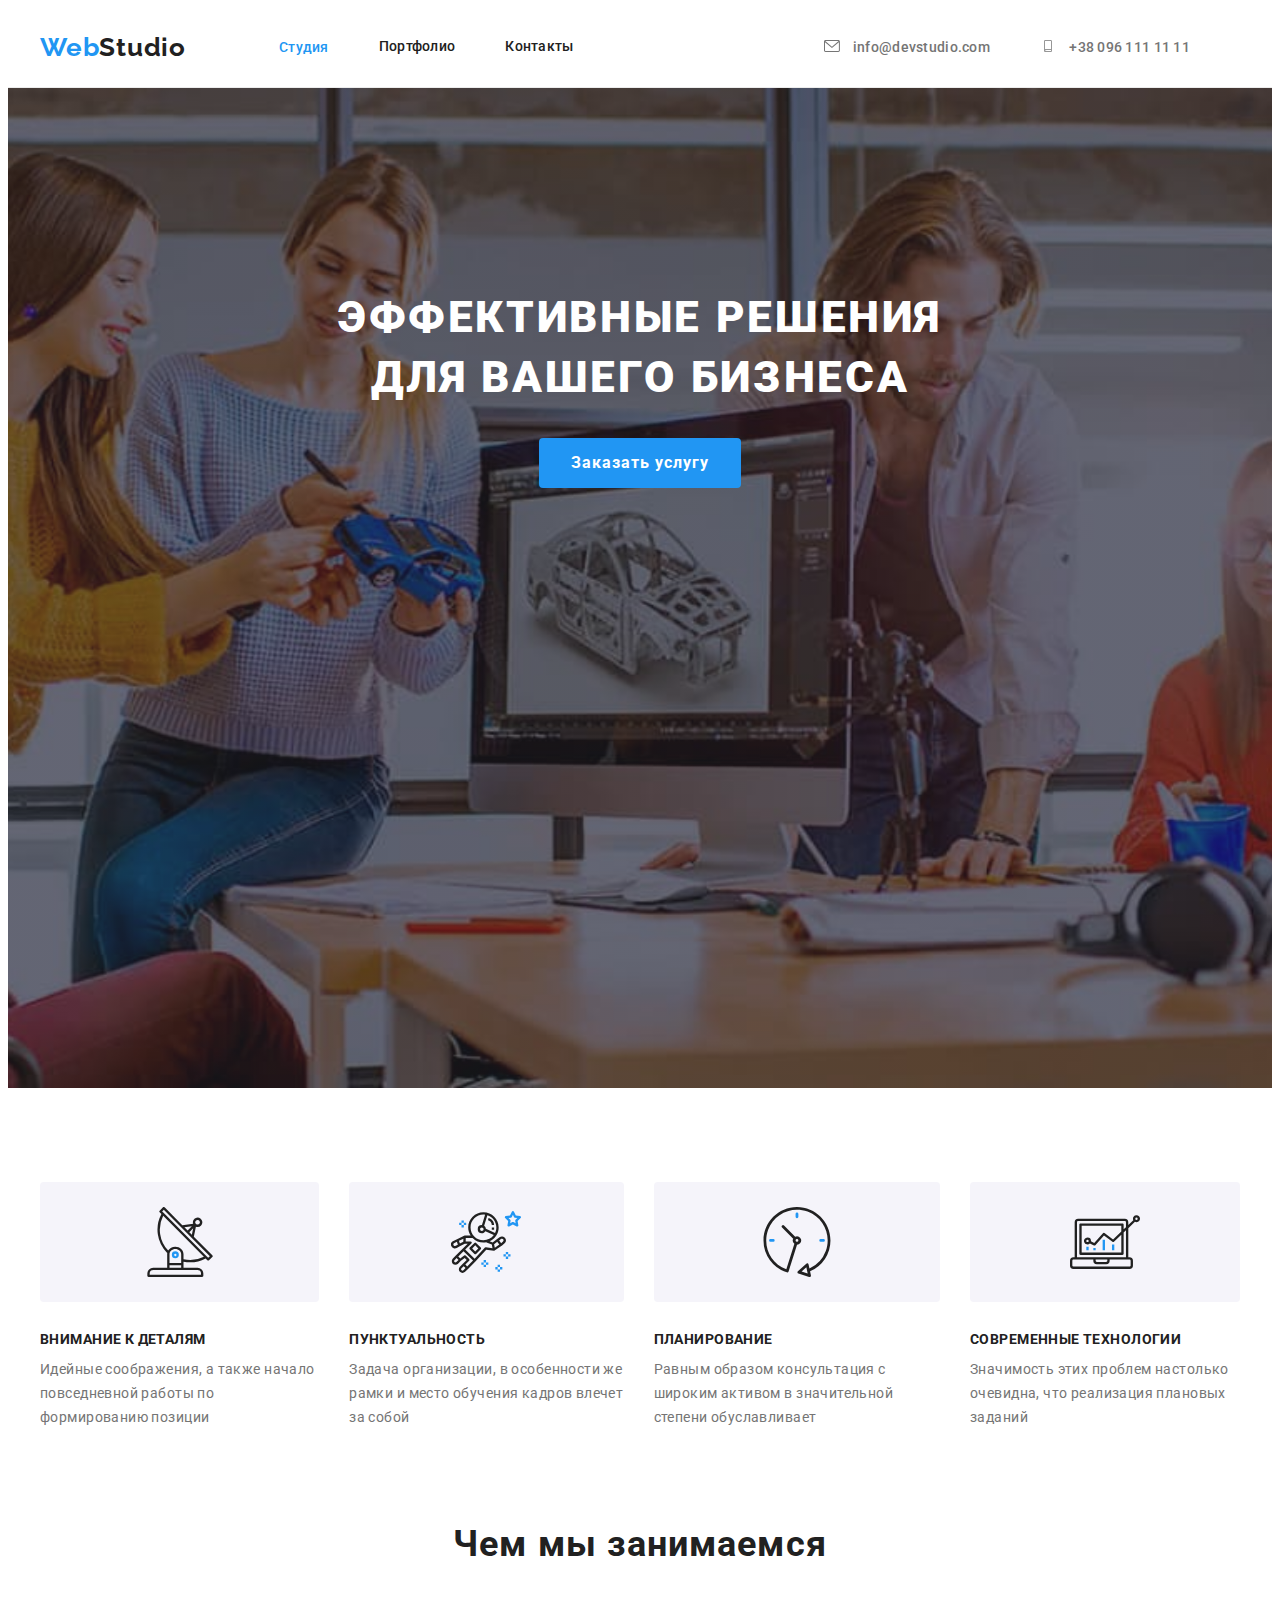
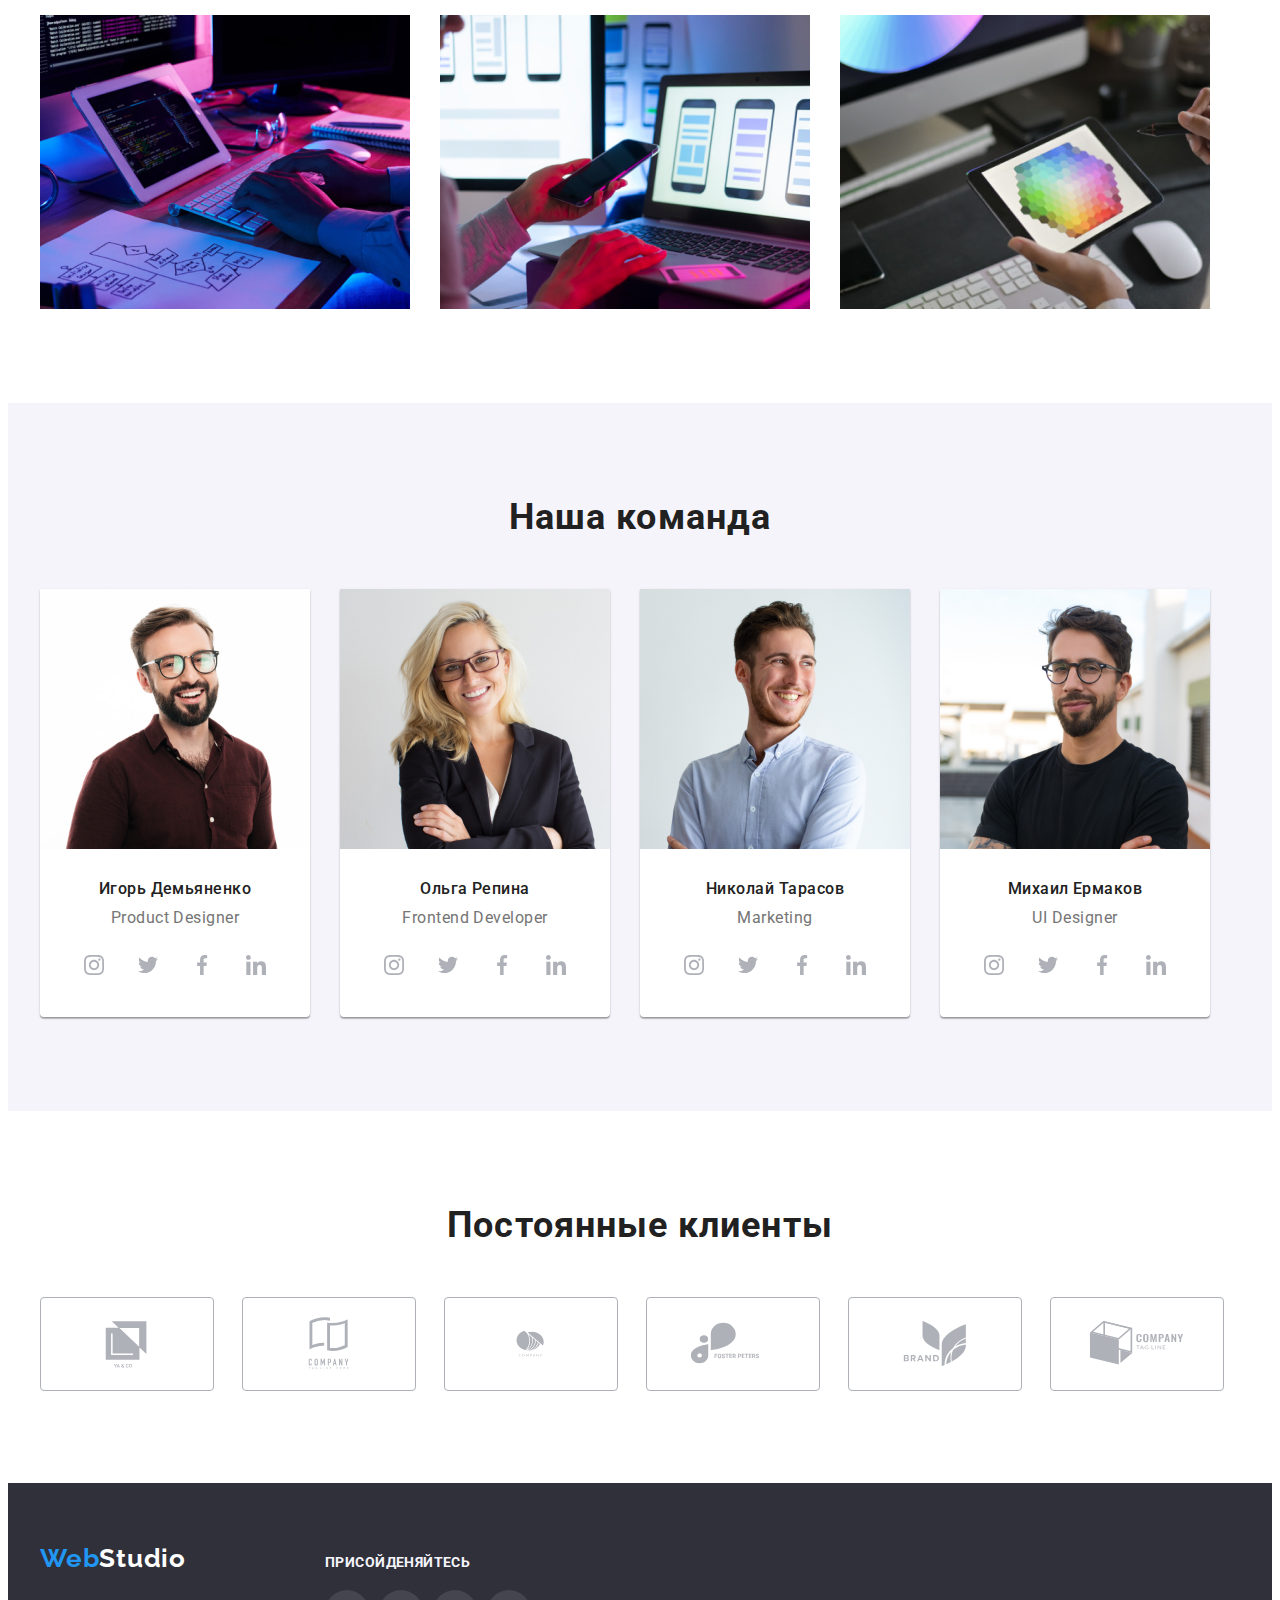
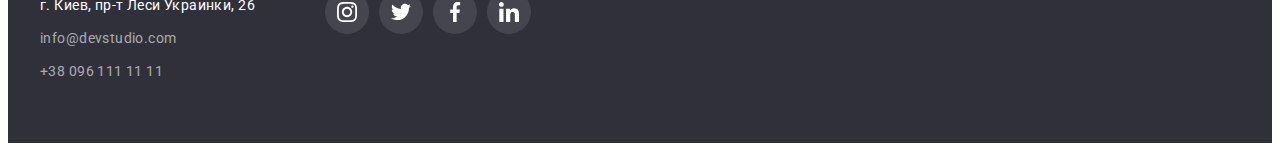
==== commit de7ac2de: "New commit" ====
--- a/index.html
+++ b/index.html
@@ -36,20 +36,22 @@
 
     <ul class="header-navigation"> 
         <li class="header-item"> 
-          <a href="mailto:info@devstudio.com" class="header-soc-link link header-email">info@devstudio.com
-      <svg width="16" height="12" class="header-soc-icon">
-        <use href="./images/icons.svg#icon-maile-hover-1"></use>
-      </svg>
+          <a href="mailto:info@devstudio.com" class="header-soc-link link header-email">
+            <svg width="16" height="12" class="header-soc-icon">
+              <use href="./images/icons.svg#icon-maile-hover-1"></use>
+            </svg>
+            info@devstudio.com
         </li>
       </a>
 
 
           <li class="header-item"> 
-            <a href="tel:+380961111111" class="header-tel header-soc-link link"> +38 096 111 11 11
+            <a href="tel:+380961111111" class="header-tel header-soc-link link"> 
               <svg class="header-soc-icon" width="16" height="12">
                 <use href="./images/icons.svg#icon-smartphone-hover-1">
                 </use>
               </svg>
+              +38 096 111 11 11
             </a>
            </li>
       </ul>
@@ -59,10 +61,10 @@
   <main>
   <section class="section-hero">
     <div class="container">
-      <div>
+
     <h1 class="title-hero"> Эффективные решения для вашего бизнеса </h1>
     <button name="button" class="btn-hero">Заказать услугу</button>
-  </div>
+
   </div>
   </section>
   <!--*******************************SKILLS-BENEFITS*********************************-->
@@ -290,42 +292,42 @@
   <ul class="clients-list">
     <li class="clients-list-item">
       <a href="" class="clients-link">
-        <svg class="clients-icon" width="106px" hights="60">
+        <svg class="clients-icon" width="106px" height="60px">
           <use href="./images/icons.svg#icon-Clients-icon1"> </use> 
         </svg>
       </a>
     </li>
     <li class="clients-list-item">
       <a href="" class="clients-link">
-        <svg class="clients-icon" width="106px" hights="60"> 
+        <svg class="clients-icon" width="106px" height="60px"> 
           <use href="./images/icons.svg#icon-Clients-icon-2"> </use>
         </svg>
       </a>
     </li>
     <li class="clients-list-item">
 <a href="" class="clients-link">
-  <svg class="clients-icon" width="106px" hights="60"> 
+  <svg class="clients-icon" width="106px" height="60px"> 
     <use href="./images/icons.svg#icon-Clients-icon-3"> </use>
   </svg>
 </a>      
     </li>
     <li class="clients-list-item">
       <a href="" class="clients-link">
-        <svg class="clients-icon" width="106px" hights="60"> 
+        <svg class="clients-icon" width="106px" height="60px"> 
           <use href="./images/icons.svg#icon-Clients-icon-4"> </use>
         </svg>
       </a>
     </li>
     <li class="clients-list-item">
       <a href="" class="clients-link">
-        <svg class="clients-icon" width="106px" hights="60"> 
+        <svg class="clients-icon" width="106px" height="60px"> 
           <use href="./images/icons.svg#icon-Clients-icon-5"> </use>
         </svg>
       </a>
     </li>
     <li class="clients-list-item">
       <a href="" class="clients-link">
-        <svg class="clients-icon" width="106px" hights="60"> 
+        <svg class="clients-icon" width="106px" height="60px"> 
           <use href="./images/icons.svg#icon-Clients-icon-6"> </use>
         </svg>
       </a>
@@ -336,8 +338,8 @@
 </main>
 <!--*************************************FOOTER********************************-->
 <footer class="footer">
-  <div class="container-footer">
-    <div class="box-footer-logo">
+ <div class="footer-container">
+  <div class="footer-contacts">
  <a class="logo-footer" href="" lang="en">Web<span class="logo-accent">Studio</span></a>
  <address>
     <ul>
@@ -355,6 +357,7 @@
     </ul>
   </address>
 </div>
+
   <div class="footer-social-media">
     <p class="footer-sm-title">
       Присойденяйтесь 
@@ -390,7 +393,7 @@
       </li>
     </ul>
   </div>
-</div>
+
 </footer>
 </body>
 </html>--- a/css/style.css
+++ b/css/style.css
@@ -230,7 +230,6 @@
 
 .header-soc-link {
 color: var(--brand-grey-color);
-margin-right: 10px;
 align-items: center;
 }
 
@@ -239,6 +238,7 @@
 .header-soc-icon {
     fill: currentColor;
     justify-content: center;
+    margin-right: 10px;
 }
 
 
@@ -255,6 +255,9 @@
     background-repeat: no-repeat;
     background-position: center;
     background-size: cover;
+    max-width: 1600px;
+    height: 600px;
+    margin: 0 auto;
     padding-top: 200px;
     padding-bottom: 200px;
     text-align: center;
@@ -510,7 +513,6 @@
 .team-soc-list {
     display: flex;
     justify-content: center;
-    color: #AFB1B8;
     margin-top: 16px; 
 }
 
@@ -520,7 +522,7 @@
 }
 
 .team-soc-link {
-    color: inherit;
+    color: #AFB1B8;
     display: flex;
     width: 100%;
     height: 100%;
@@ -535,7 +537,7 @@
     fill: currentColor;
 }
 
-.team-soc-link:hover, .team-soc-link:focus, .team-soc-icon .team-soc-icon{
+.team-soc-link:hover, .team-soc-link:focus {
 background-color: var(--brand-blue-color);
 color: var(--brand-white-color);
 outline: none;
@@ -570,8 +572,8 @@
     height: 92px;
 }
 
-.clients-list-item:not(first-childe) {
-    margin-right: 30px;
+.clients-list-item:not(:first-child) {
+    margin-left: 30px;
 }
 
 
@@ -590,7 +592,6 @@
 .clients-link:hover, .clients-link:focus {
     color: var(--brand-blue-color);
     border-color: var(--brand-blue-color);
-    outline: none;
 }
 
 .clients-icon {
@@ -606,19 +607,30 @@
 }
 
 
-.container-footer{
+.footer-container {
+    display: flex;
+    align-items: baseline;
     width: 1200px;
     padding-left: 15px;
     padding-right: 15px;
     margin: 0 auto;
-    display: flex;
-}
-
-
-
-.box-footer-logo {
+}
+
+
+
+.footer-social-media {
+    margin-left: 70px;
+    /* background: tomato; */
+}
+
+
+
+.footer-contacts .footer-social-media {
+    display: flex;
+    align-items: baseline;
     box-sizing: border-box;
 }
+
 
 
 .footer-email:hover {
@@ -711,11 +723,7 @@
       }
 
 
-.footer-social-media {
-    margin-left: 70px;
-    /* background: tomato; */
-    box-sizing: border-box;
-}
+
 
 .footer-sm-title {
     font-weight: 700;
@@ -764,7 +772,7 @@
 }
 
 
-/* ----------PORTFOLIO---------------- */
+/* ----------------------------PORTFOLIO---------------- */
 
 
 
@@ -809,6 +817,7 @@
 
 .hero-btn-all:hover {
     background-color: #188CE8;
+    box-shadow: 0px 3px 1px rgba(0, 0, 0, 0.1), 0px 1px 2px rgba(0, 0, 0, 0.08), 0px 2px 2px rgba(0, 0, 0, 0.12);;
 }
 .hero-btn-all:focus {
     background-color: #188CE8;
@@ -871,6 +880,13 @@
     }
 
 
+    .hero-btn:hover {
+    box-shadow: 0px 3px 1px rgba(0, 0, 0, 0.1), 0px 1px 2px rgba(0, 0, 0, 0.08), 0px 2px 2px rgba(0, 0, 0, 0.12);
+    }
+
+.hero-btn:focus {
+    box-shadow: 0px 3px 1px rgba(0, 0, 0, 0.1), 0px 1px 2px rgba(0, 0, 0, 0.08), 0px 2px 2px rgba(0, 0, 0, 0.12);  
+}
 
 
 /* ------------------------------GALLERY---------------------------- */
@@ -901,6 +917,16 @@
     margin-left: 30px; 
     margin-top: 30px;
     /* background-color: tomato; */
+    display: block;
+}
+
+
+.gallery-cards:hover {
+    box-shadow: 0px 1px 1px rgba(0, 0, 0, 0.12), 0px 4px 4px rgba(0, 0, 0, 0.06), 1px 4px 6px rgba(0, 0, 0, 0.16);
+}
+
+.gallery-cards:focus {
+    box-shadow: 0px 1px 1px rgba(0, 0, 0, 0.12), 0px 4px 4px rgba(0, 0, 0, 0.06), 1px 4px 6px rgba(0, 0, 0, 0.16);
 }
 
 .gallery-list .card-content {
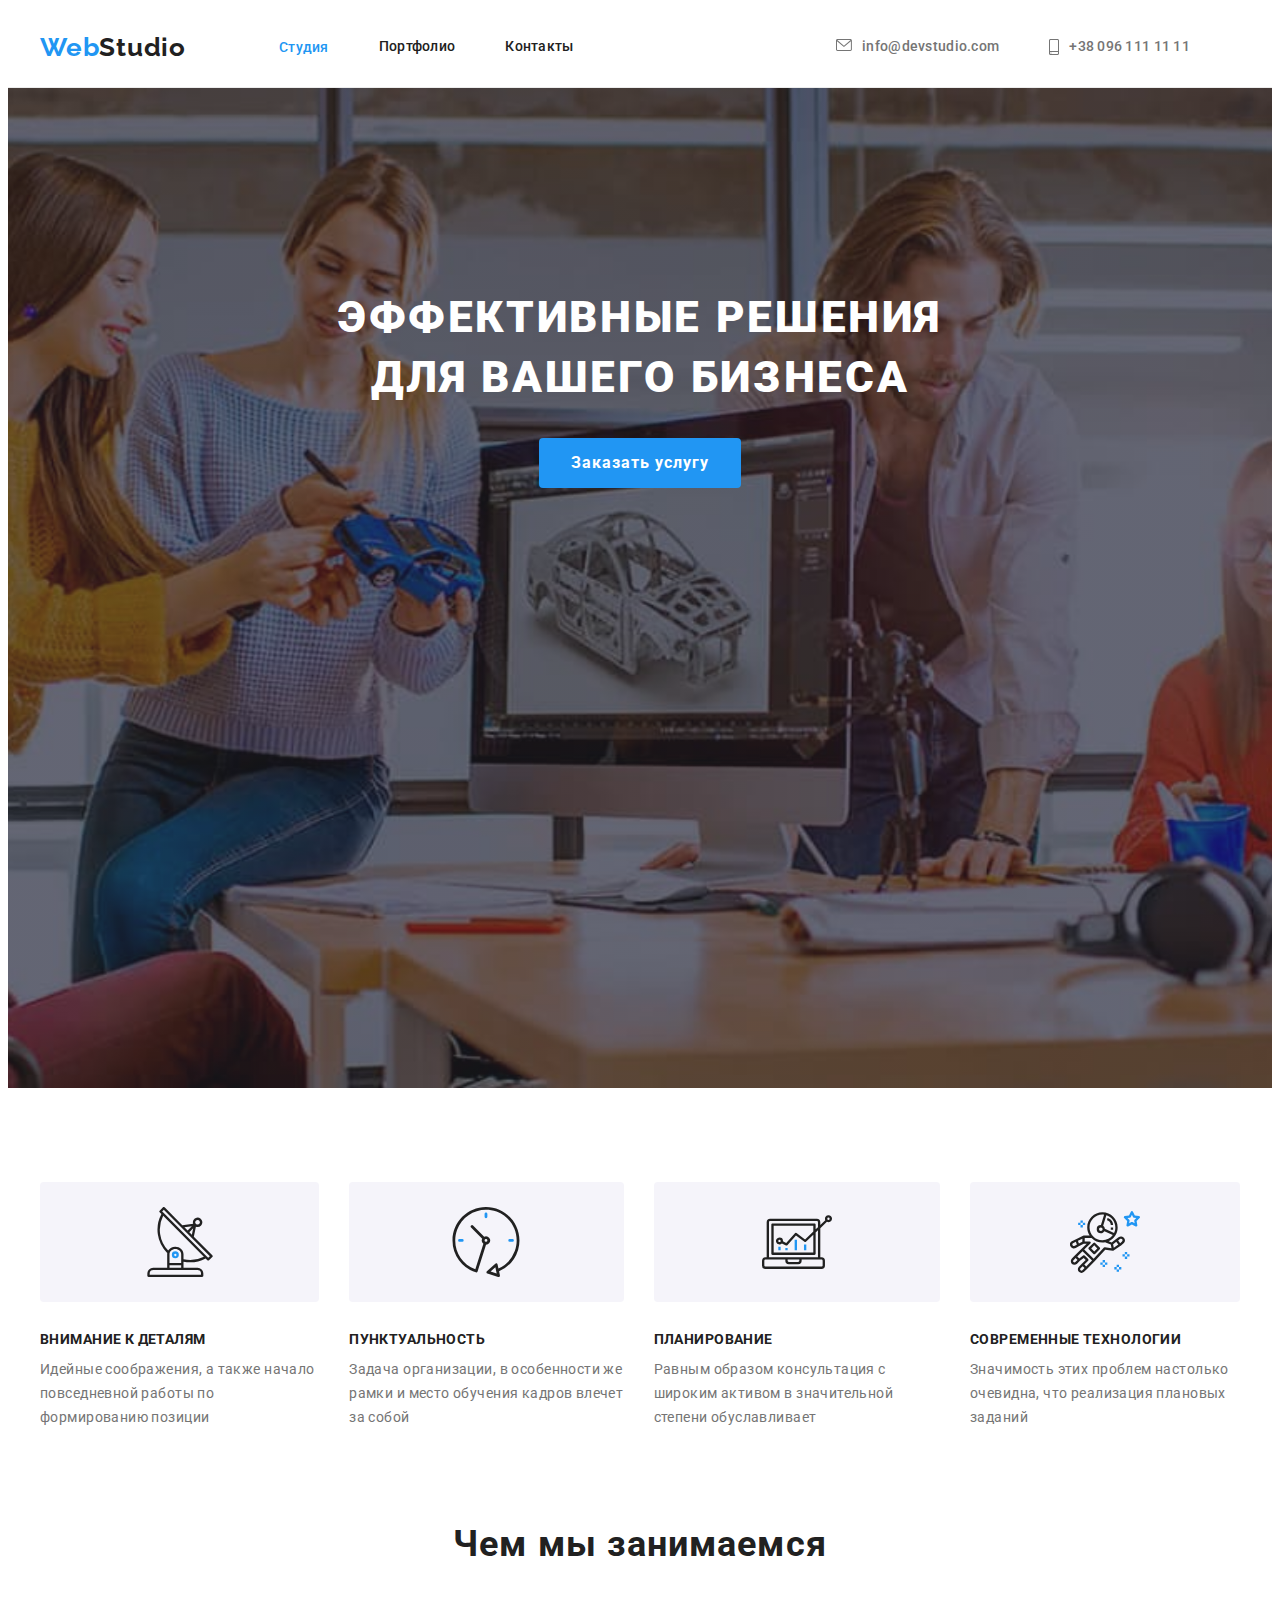
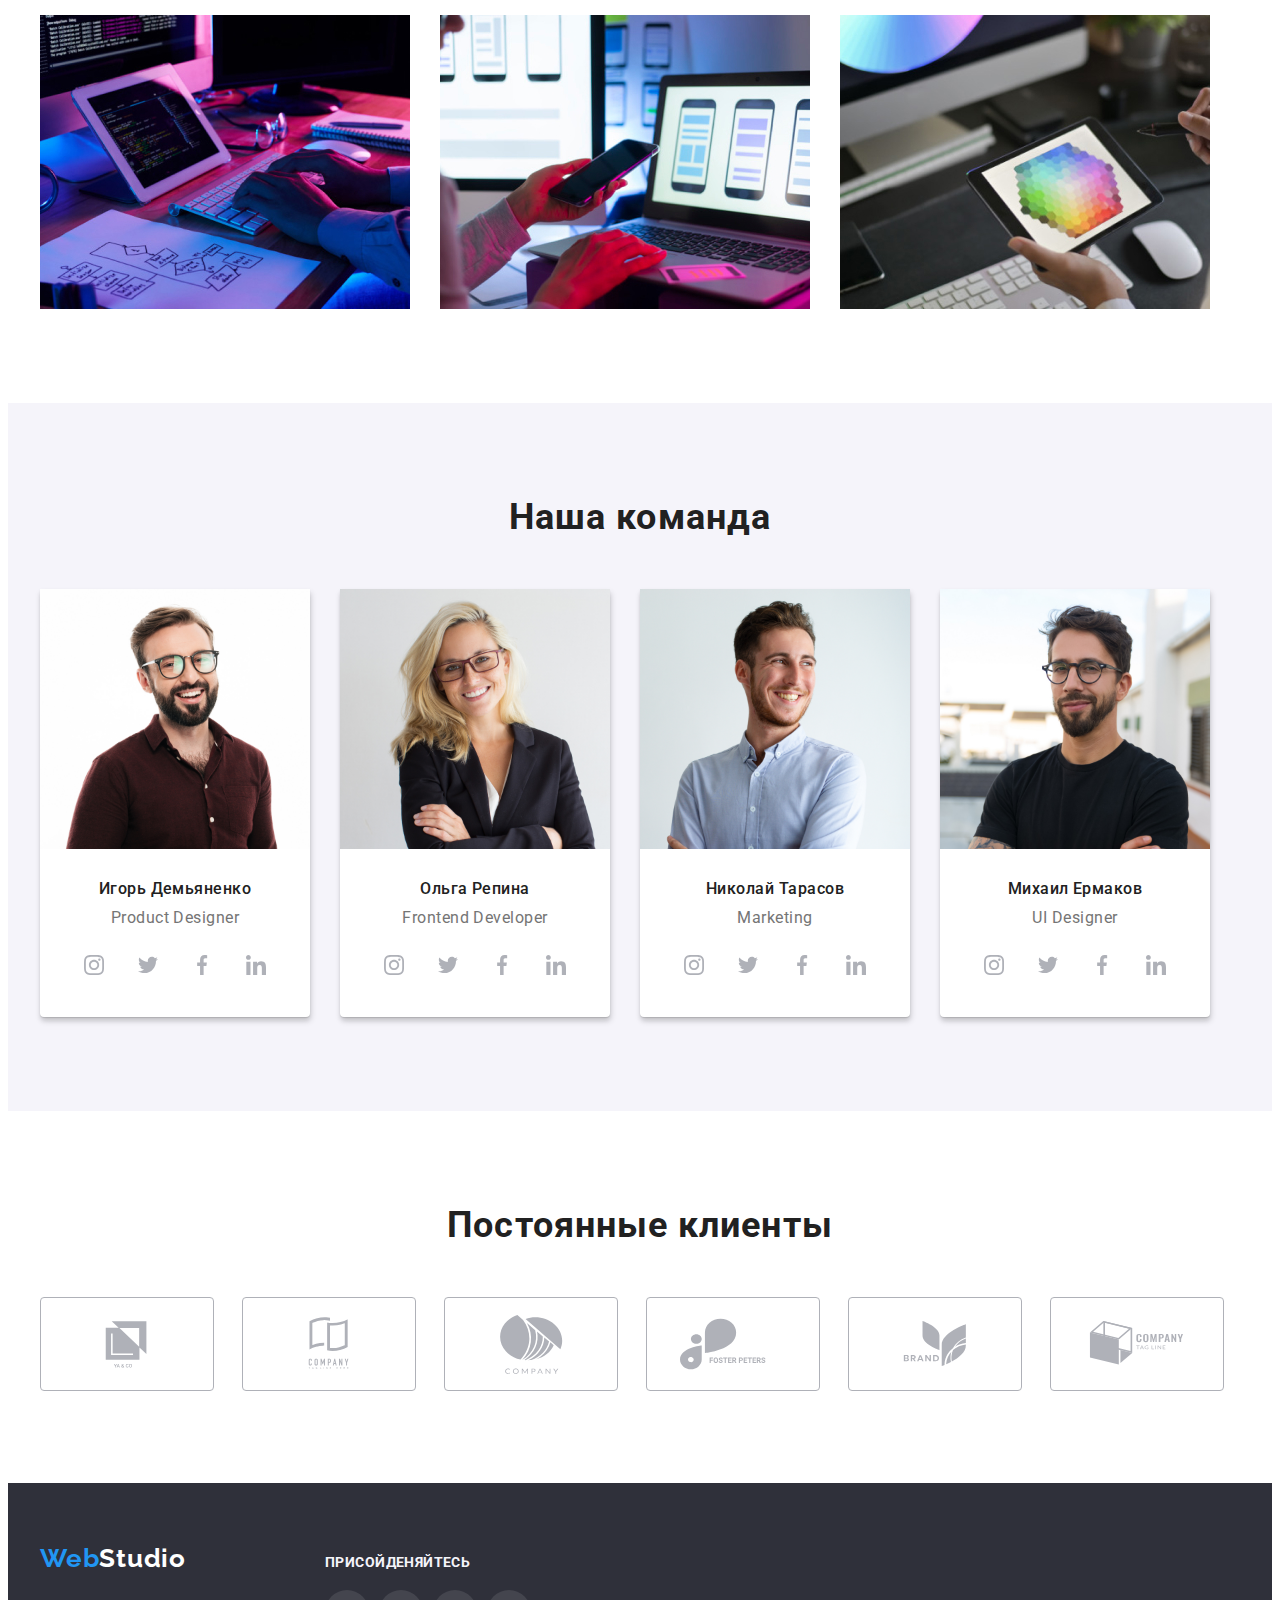
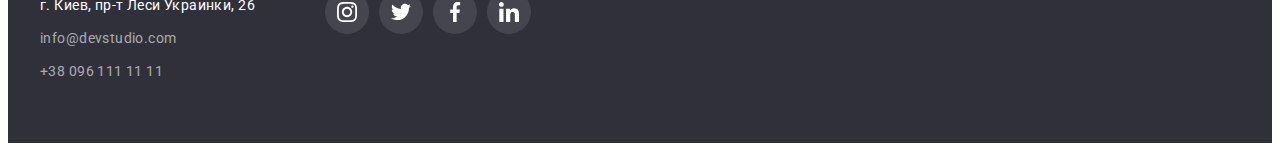
==== commit 29028303: "Final commit hw4" ====
--- a/index.html
+++ b/index.html
@@ -36,7 +36,7 @@
 
     <ul class="header-navigation"> 
         <li class="header-item"> 
-          <a href="mailto:info@devstudio.com" class="header-soc-link link header-email">
+          <a href="mailto:info@devstudio.com" class=" header-email link">
             <svg width="16" height="12" class="header-soc-icon">
               <use href="./images/icons.svg#icon-maile-hover-1"></use>
             </svg>
@@ -46,13 +46,11 @@
 
 
           <li class="header-item"> 
-            <a href="tel:+380961111111" class="header-tel header-soc-link link"> 
-              <svg class="header-soc-icon" width="16" height="12">
-                <use href="./images/icons.svg#icon-smartphone-hover-1">
+            <a href="tel:+380961111111" class="header-tel link"> 
+              <svg class="header-soc-icon" width="10" height="16">
+                <use href="./images/icons.svg#icon-smartphone-header">
                 </use>
-              </svg>
-              +38 096 111 11 11
-            </a>
+              </svg> +38 096 111 11 11 </a>
            </li>
       </ul>
     </div>
@@ -77,17 +75,17 @@
       <p class ="items-2"> Идейные соображения, а также начало повседневной работы по формированию позиции</p>
     </li>
  
-    <li class="benefits-item skills-icon-astronaut"> 
+    <li class="benefits-item skills-icon-clock"> 
       <h3 class="subtitle-text">Пунктуальность</h3>
       <p class="items-2"> Задача организации, в особенности же рамки и место обучения кадров влечет за собой</p>
     </li>
 
-    <li class="benefits-item skills-icon-clock"> 
+    <li class="benefits-item skills-icon-diagram"> 
       <h3 class="subtitle-text">Планирование</h3>
       <p class="items-2"> Равным образом консультация с широким активом в значительной степени обуславливает</p>
     </li>
 
-    <li class="benefits-item skills-icon-diagram"> 
+    <li class="benefits-item skills-icon-astronaut"> 
       <h3 class="subtitle-text">Современные технологии</h3>
       <p class="items-2"> Значимость этих проблем настолько очевидна, что реализация плановых заданий</p>
     </li>
@@ -292,42 +290,42 @@
   <ul class="clients-list">
     <li class="clients-list-item">
       <a href="" class="clients-link">
-        <svg class="clients-icon" width="106px" height="60px">
+        <svg class="clients-icon" width="106" height="60">
           <use href="./images/icons.svg#icon-Clients-icon1"> </use> 
         </svg>
       </a>
     </li>
     <li class="clients-list-item">
       <a href="" class="clients-link">
-        <svg class="clients-icon" width="106px" height="60px"> 
+        <svg class="clients-icon" width="106" height="60"> 
           <use href="./images/icons.svg#icon-Clients-icon-2"> </use>
         </svg>
       </a>
     </li>
     <li class="clients-list-item">
 <a href="" class="clients-link">
-  <svg class="clients-icon" width="106px" height="60px"> 
-    <use href="./images/icons.svg#icon-Clients-icon-3"> </use>
+  <svg class="clients-icon" width="106" height="60"> 
+    <use href="./images/icons.svg#icon-group-company3"> </use>
   </svg>
 </a>      
     </li>
     <li class="clients-list-item">
       <a href="" class="clients-link">
-        <svg class="clients-icon" width="106px" height="60px"> 
-          <use href="./images/icons.svg#icon-Clients-icon-4"> </use>
+        <svg class="clients-icon" width="106" height="60"> 
+          <use href="./images/icons.svg#icon-group-foster"> </use>
         </svg>
       </a>
     </li>
     <li class="clients-list-item">
       <a href="" class="clients-link">
-        <svg class="clients-icon" width="106px" height="60px"> 
+        <svg class="clients-icon" width="106" height="60"> 
           <use href="./images/icons.svg#icon-Clients-icon-5"> </use>
         </svg>
       </a>
     </li>
     <li class="clients-list-item">
       <a href="" class="clients-link">
-        <svg class="clients-icon" width="106px" height="60px"> 
+        <svg class="clients-icon" width="106" height="60"> 
           <use href="./images/icons.svg#icon-Clients-icon-6"> </use>
         </svg>
       </a>
@@ -338,7 +336,9 @@
 </main>
 <!--*************************************FOOTER********************************-->
 <footer class="footer">
- <div class="footer-container">
+  <div class="container">
+
+
   <div class="footer-contacts">
  <a class="logo-footer" href="" lang="en">Web<span class="logo-accent">Studio</span></a>
  <address>
@@ -357,6 +357,7 @@
     </ul>
   </address>
 </div>
+
 
   <div class="footer-social-media">
     <p class="footer-sm-title">
--- a/css/style.css
+++ b/css/style.css
@@ -1,963 +1,869 @@
 :root {
-    --brand-color: #212121;
-    --brand-blue-color: #2196F3;
-    --brand-white-color: #ffffff;
-    --brand-grey-color: #757575;
-    --section-padding-size: 94px;
-    --brand-bg-color: #F5F4FA;
-}
-
-p, h1, h2, h3, h4, h5, h6 {
-    margin: 0;
+  --brand-color: #212121;
+  --brand-blue-color: #2196f3;
+  --brand-white-color: #ffffff;
+  --brand-grey-color: #757575;
+  --section-padding-size: 94px;
+  --brand-bg-color: #f5f4fa;
+  --shadow: 0px 1px 1px rgba(0, 0, 0, 0.12), 0px 4px 4px rgba(0, 0, 0, 0.06), 1px 4px 6px rgba(0, 0, 0, 0.16);
+}
+
+p,
+h1,
+h2,
+h3,
+h4,
+h5,
+h6 {
+  margin: 0;
 }
 
 ul {
-    margin: 0;
-    padding-left: 0;
-    list-style: none;
+  margin: 0;
+  padding-left: 0;
+  list-style: none;
 }
 
 img {
-display: block;
-max-width: 100%; 
-height: auto;
-}
-
+  display: block;
+  max-width: 100%;
+  height: auto;
+}
 
 body {
-    font-family: 'Roboto', sans-serif;
-    background-color:var(--brand-white-color);
-    color: var(--brand-color);
-    font-size: 14px;
-    letter-spacing: 0.03em;
-}
-
-
+  font-family: 'Roboto', sans-serif;
+  background-color: var(--brand-white-color);
+  color: var(--brand-color);
+  font-size: 14px;
+  letter-spacing: 0.03em;
+}
 
 .link {
-    text-decoration: none;
-    }
+  text-decoration: none;
+}
 
 .container {
-    width: 1200px;
-    padding-left: 15px;
-    padding-right: 15px;
-    margin: 0 auto;
-}
-
-
+  width: 1200px;
+  padding-left: 15px;
+  padding-right: 15px;
+  margin: 0 auto;
+}
 
 .visually-hidden {
-    position: absolute;
-    width: 1px;
-    height: 1px;
-    margin: -1px;
-    border: 0;
-    padding: 0;
-    white-space: nowrap;
-    clip-path: inset(100%);
-    clip: rect(0 0 0 0);
-    overflow: hidden;
-    padding-bottom: 0px;
-  }
+  position: absolute;
+  width: 1px;
+  height: 1px;
+  margin: -1px;
+  border: 0;
+  padding: 0;
+  white-space: nowrap;
+  clip-path: inset(100%);
+  clip: rect(0 0 0 0);
+  overflow: hidden;
+  padding-bottom: 0px;
+}
 
 /* ---------------------HEADER----------------------------- */
 
 .header {
-    padding-top: 24px;
-    padding-bottom: 24px;
-    border-bottom: 1px solid #ececec;
-}
-
-.logo-header {font-family: 'Raleway',sans-serif;
-    font-weight: 700;
-    font-size: 26px;
-    line-height: 1.19;
-    letter-spacing: 0.03em;
-    text-decoration: none;
-    color:var(--brand-blue-color);
-    margin-right: 93px;
-    display: flex;
-}
-
+  padding-top: 24px;
+  padding-bottom: 24px;
+  border-bottom: 1px solid #ececec;
+}
+
+.logo-header {
+  font-family: 'Raleway', sans-serif;
+  font-weight: 700;
+  font-size: 26px;
+  line-height: 1.19;
+  letter-spacing: 0.03em;
+  text-decoration: none;
+  color: var(--brand-blue-color);
+  margin-right: 93px;
+  display: flex;
+}
 
 .logo-accent1 {
-    color: var(--brand-color);
+  color: var(--brand-color);
 }
 
 .header-navigation {
-    display: flex;
-}
-
-
-.header-list{
-    display: flex;
-  }
-  
+  display: flex;
+}
+
+.header-list {
+  display: flex;
+}
+
 .header-list:not(:last-child) {
-    margin-right: 50px;
-  }
+  margin-right: 50px;
+}
 
 .header-nav {
-    display: flex;
-    align-items: center;
-}
-
-.header .container{
-display: flex;
-align-items: center;
-}
-
-
+  display: flex;
+  align-items: center;
+}
+
+.header .container {
+  display: flex;
+  align-items: center;
+}
 
 .header-studio:hover {
-    color:var(--brand-blue-color);
+  color: var(--brand-blue-color);
 }
 .header-studio:focus {
-    color:var(--brand-blue-color);
-}
-
+  color: var(--brand-blue-color);
+}
 
 .header-studio {
-    font-family: 'Roboto';
-font-style: normal;
-font-weight: 500;
-font-size: 14px;
-line-height: 1.2;
-letter-spacing: 0.02em;
-color:var(--brand-color);
-text-decoration: none;
-/* margin-right: 50px; */
+  font-family: 'Roboto';
+  font-style: normal;
+  font-weight: 500;
+  font-size: 14px;
+  line-height: 1.2;
+  letter-spacing: 0.02em;
+  color: var(--brand-color);
+  text-decoration: none;
+  /* margin-right: 50px; */
 }
 
 .accent-studio {
-    color: var(--brand-blue-color);
-}
-
+  color: var(--brand-blue-color);
+}
 
 .header-portfolio:hover {
-    color:var(--brand-blue-color);
+  color: var(--brand-blue-color);
 }
 .header-portfolio:focus {
-    color:var(--brand-blue-color);
-}
-
-
-.header-portfolio{
-    font-family: 'Roboto';
-    font-weight: 500;
-    font-size: 14px;
-    line-height: 1.14;
-    letter-spacing: 0.02em;
-    
-    color: var(--brand-color); 
-    text-decoration: none;
+  color: var(--brand-blue-color);
+}
+
+.header-portfolio {
+  font-family: 'Roboto';
+  font-weight: 500;
+  font-size: 14px;
+  line-height: 1.14;
+  letter-spacing: 0.02em;
+
+  color: var(--brand-color);
+  text-decoration: none;
 }
 
 .accent-potfolio {
-    color: var(--brand-blue-color);
+  color: var(--brand-blue-color);
 }
 
 .header-navigation {
-    align-items: center;
-    margin-left: auto;
-}
-
-.header-item{
-    margin-right: 50px;
-}
-
-
-
+  align-items: center;
+  margin-left: auto;
+}
+
+.header-item {
+  margin-right: 50px;
+}
 
 .header-contacts:hover {
-    color:var(--brand-blue-color);
+  color: var(--brand-blue-color);
 }
 .header-contacts:focus {
-    color:var(--brand-blue-color);
-}
-
-.header-contacts{
-    font-family: 'Roboto';
-    font-weight: 500;
-    font-size: 14px;
-    line-height: 1.14;
-    letter-spacing: 0.02em;
-    
-    color: var(--brand-color); 
-    text-decoration: none;
-}
-
+  color: var(--brand-blue-color);
+}
+
+.header-contacts {
+  font-family: 'Roboto';
+  font-weight: 500;
+  line-height: 1.14;
+  letter-spacing: 0.02em;
+  color: var(--brand-color);
+  text-decoration: none;
+}
 
 .header-email:hover {
-    color:var(--brand-blue-color);
+  color: var(--brand-blue-color);
 }
 .header-email:focus {
-    color:var(--brand-blue-color);
+  color: var(--brand-blue-color);
 }
 
 .header-email {
-    font-family: 'Roboto';
-    font-weight: 500;
-    font-size: 14px;
-    line-height: 1.14;
-    letter-spacing: 0.02em;
-    color:var(--brand-grey-color); 
-    text-decoration: none;
-}
-
-
+  font-weight: 500;
+  line-height: 1.14;
+  letter-spacing: 0.02em;
+  color: var(--brand-grey-color);
+  display: flex;
+}
 
 .header-tel:hover {
-    color:var(--brand-blue-color);
+  color: var(--brand-blue-color);
 }
 .header-tel:focus {
-    color:var(--brand-blue-color);
+  color: var(--brand-blue-color);
 }
 
 .header-tel {
-    font-family: 'Roboto';
-    font-weight: 500;
-    font-size: 14px;
-    line-height: 1.14;
-    letter-spacing: 0.02em;
-    
-    color:var(--brand-grey-color);
-    text-decoration: none;
-    
-}
-
-
-.header-soc-link {
-color: var(--brand-grey-color);
-align-items: center;
-}
-
-
+  font-weight: 500;
+  line-height: 1.14;
+  letter-spacing: 0.02em;
+  color: var(--brand-grey-color);
+  display: flex;
+}
 
 .header-soc-icon {
-    fill: currentColor;
-    justify-content: center;
-    margin-right: 10px;
-}
-
-
-.header-soc-link:hover, .header-soc-link:focus, .header-soc-icon .header-soc-icon{
-    color: var(--brand-blue-color);
-    outline: none;
-    }
+  fill: currentColor;
+  margin-right: 10px;
+}
+
 
 /* -------------------------------HERO----------------------------*/
 
-.section-hero{
-    background-color: #2F303A;
-    background-image: linear-gradient(rgba(47, 48, 58, 0.4), rgba(47, 48, 58, 0.4)), url(../images/hero-Img\ .jpg);
-    background-repeat: no-repeat;
-    background-position: center;
-    background-size: cover;
-    max-width: 1600px;
-    height: 600px;
-    margin: 0 auto;
-    padding-top: 200px;
-    padding-bottom: 200px;
-    text-align: center;
-    letter-spacing: 0.06em;
-    }
-
-
-
-    .title-hero {
-        font-family: 'Roboto';
-        font-weight: 900;
-        width: 696px;
-        margin: 0 auto;
-        font-size: 44px;
-        line-height: 1.36;
-        text-align: center;
-        /* or 136% */
-        text-transform: uppercase;
-        letter-spacing: 0.06em;
-        color:var(--brand-white-color);
-        margin-bottom: 30px;
-    }
-
-
-
-    .btn-hero {
-        font-family: 'Roboto';
-    font-weight: 700;
-    border-radius: 4px;
-    border: none;
-    padding-left: 32px;
-    padding-right: 32px;
-    padding-bottom: 10px;
-    padding-top: 10px;
-    font-size: 16px;
-    line-height: 1.87;
-    letter-spacing: 0.06em;
-    cursor: pointer;
-    color:var(--brand-white-color);
-    background-color:var(--brand-blue-color);
-    }
-    
-    .btn-hero:hover {
-        background-color: #188CE8;
-    }
-    .btn-hero:focus {
-        background-color: #188CE8;
-    }
-
+.section-hero {
+  background-color: #2f303a;
+  background-image: linear-gradient(rgba(47, 48, 58, 0.4), rgba(47, 48, 58, 0.4)),
+    url(../images/hero-Img\ .jpg);
+  background-repeat: no-repeat;
+  background-position: center;
+  background-size: cover;
+  max-width: 1600px;
+  height: 600px;
+  margin: 0 auto;
+  padding-top: 200px;
+  padding-bottom: 200px;
+  text-align: center;
+}
+
+.title-hero {
+  font-family: 'Roboto';
+  font-weight: 900;
+  width: 696px;
+  margin: 0 auto;
+  font-size: 44px;
+  line-height: 1.36;
+  text-align: center;
+  /* or 136% */
+  text-transform: uppercase;
+  letter-spacing: 0.06em;
+  color: var(--brand-white-color);
+  margin-bottom: 30px;
+}
+
+.btn-hero {
+  font-family: 'Roboto';
+  font-weight: 700;
+  border-radius: 4px;
+  border: none;
+  padding-left: 32px;
+  padding-right: 32px;
+  padding-bottom: 10px;
+  padding-top: 10px;
+  font-size: 16px;
+  line-height: 1.87;
+  letter-spacing: 0.06em;
+  cursor: pointer;
+  color: var(--brand-white-color);
+  background-color: var(--brand-blue-color);
+}
+
+.btn-hero:hover {
+  background-color: #188ce8;
+}
+.btn-hero:focus {
+  background-color: #188ce8;
+}
 
 /* -----------------------------SKILLS-BENEFITS-------------------------------------- */
 
-
 .benefits-section {
-    padding-top: var(--section-padding-size);
-    padding-bottom: var(--section-padding-size);
-}
-
-
-
-.container .benefits{
-    display: flex;
-    align-items: center;
-    }
-
+  padding-top: var(--section-padding-size);
+  padding-bottom: var(--section-padding-size);
+}
+
+.container .benefits {
+  display: flex;
+  align-items: center;
+}
 
 .benefits-list {
-    display: flex;
+  display: flex;
 }
 
 .benefits-item {
-    margin-right: 30px;
-    min-width: 270px;
+  margin-right: 30px;
+  min-width: 270px;
 }
 
 .benefits-item:last-child {
-    margin-right: 0;
-}
-
-
+  margin-right: 0;
+}
 
 .skills-icon-antenna::before {
-background-image: url(../images/antenna\ \(1\).svg);
+  background-image: url(../images/antenna\ \(1\).svg);
 }
 
 .skills-icon-astronaut::before {
-    background-image: url(../images/astronaut\ \(1\).svg);
+  background-image: url(../images/astronaut\ \(1\).svg);
 }
 
 .skills-icon-clock::before {
-    background-image: url(../images/clock\ \(1\).svg);
+  background-image: url(../images/clock\ \(1\).svg);
 }
 
 .skills-icon-diagram::before {
-    background-image: url(../images/diagram\ \(1\).svg);
-}
-
-
+  background-image: url(../images/diagram\ \(1\).svg);
+}
 
 .benefits-item::before {
-    content: "";
-    display: block;
-    margin-bottom: 30px;
-    height: 120px;
-    background-color: var(--brand-bg-color);
-    border-radius: 4px;
-    background-repeat: no-repeat;
-    background-position: center;
-}
-
+  content: '';
+  display: block;
+  margin-bottom: 30px;
+  height: 120px;
+  background-color: var(--brand-bg-color);
+  border-radius: 4px;
+  background-repeat: no-repeat;
+  background-position: center;
+}
 
 .subtitle-text {
-    font-family: 'Roboto';
-    font-weight: 700;
-    font-size: 14px;
-    line-height: 1.14;
-    letter-spacing: 0.03em;
-    text-transform: uppercase; 
-    color: var(--brand-color);
-    margin-bottom: 10px;
-}
-
-
+  font-family: 'Roboto';
+  font-weight: 700;
+  font-size: 14px;
+  line-height: 1.14;
+  letter-spacing: 0.03em;
+  text-transform: uppercase;
+  color: var(--brand-color);
+  margin-bottom: 10px;
+}
 
 .items-2 {
-    font-family: 'Roboto';
-    font-weight: 400;
-    font-size: 14px;
-    line-height: 1.71;
-    /* or 171% */
-    letter-spacing: 0.03em;
-    color: #757575;
-    /* display: flex;
+  font-family: 'Roboto';
+  font-weight: 400;
+  font-size: 14px;
+  line-height: 1.71;
+  /* or 171% */
+  letter-spacing: 0.03em;
+  color: #757575;
+  /* display: flex;
     justify-content:space-between;  */
 }
 
-
-
 /* ------------------SPECIALIZATION-----------------------------*/
 
 .specialization.section {
-    padding-top: 0;
-    padding-bottom: 94px;
+  padding-top: 0;
+  padding-bottom: 94px;
 }
 
 .specialization-title {
-    font-family: 'Roboto';
-font-weight: 700;
-font-size: 36px;
-line-height: 1.16;
-letter-spacing: 0.03em;
-text-align: center;
-margin-bottom: 50px;
-
-color: var(--brand-color);
+  font-family: 'Roboto';
+  font-weight: 700;
+  font-size: 36px;
+  line-height: 1.16;
+  letter-spacing: 0.03em;
+  text-align: center;
+  margin-bottom: 50px;
+
+  color: var(--brand-color);
 }
 
 .specialization-list {
-display: flex;
+  display: flex;
 }
 
 .specialization-item {
-    margin-right: 30px;
-  }
+  margin-right: 30px;
+}
 
 .specialization-item:last-child {
-    margin-right: 0;
-  }
-
+  margin-right: 0;
+}
 
 /*---------------------------------TEAM------------------------------- */
 
 .section-team {
-    background-color: #F5F4FA;
-    padding-top: 94px;
-    padding-bottom: 94px;
-
-}
-    
+  background-color: #f5f4fa;
+  padding-top: 94px;
+  padding-bottom: 94px;
+}
 
 .team-title {
-    font-family: 'Roboto';
-font-weight: 700;
-font-size: 36px;
-line-height: 1.16;
-letter-spacing: 0.03em;
-text-align: center;
-margin-bottom: 50px;
-color: var(--brand-color);
-}
-
+  font-family: 'Roboto';
+  font-weight: 700;
+  font-size: 36px;
+  line-height: 1.16;
+  letter-spacing: 0.03em;
+  text-align: center;
+  margin-bottom: 50px;
+  color: var(--brand-color);
+}
 
 .team-list {
-    display: flex;
-}
-
+  display: flex;
+}
 
 .team-card {
-    margin-left: 30px;
-    text-align: center;
-    box-shadow: 0px 1px 3px rgba(0, 0, 0, 0.12), 0px 1px 1px rgba(0, 0, 0, 0.14), 0px 2px 1px rgba(0, 0, 0, 0.2);
-    border-radius: 0px 0px 4px 4px;
-    background-color: var(--brand-white-color);
-    /* outline: 2px solid tomato; */
-}
-
+  margin-left: 30px;
+  text-align: center;
+  box-shadow: var(--shadow);
+  border-radius: 0px 0px 4px 4px;
+  background-color: var(--brand-white-color);
+  /* outline: 2px solid tomato; */
+}
 
 .team-card:first-child {
-    margin-left: 0;
-}
-
-
+  margin-left: 0;
+}
 
 .team-content {
-    padding-top: 30px;
-    padding-bottom: 30px;
-  }
-
-
-    .team-caption {
-        font-family: 'Roboto';
-        font-weight: 500;
-        font-size: 16px;
-        line-height: 1.19;
-        /* identical to box height */
-        
-        letter-spacing: 0.03em;
-        
-        color:var(--brand-color);
-        margin-bottom: 10px;
-    }
-
-
-
-    
+  padding-top: 30px;
+  padding-bottom: 30px;
+}
+
+.team-caption {
+  font-family: 'Roboto';
+  font-weight: 500;
+  font-size: 16px;
+  line-height: 1.19;
+  /* identical to box height */
+
+  letter-spacing: 0.03em;
+
+  color: var(--brand-color);
+  margin-bottom: 10px;
+}
+
 .team-job {
-    font-family: 'Roboto';
-    font-weight: 400;
-    font-size: 16px;
-    line-height: 1.19;
-    /* identical to box height */
-    letter-spacing: 0.03em;
-    margin-bottom: 10px;
-    color: #757575;
+  font-family: 'Roboto';
+  font-weight: 400;
+  font-size: 16px;
+  line-height: 1.19;
+  /* identical to box height */
+  letter-spacing: 0.03em;
+  margin-bottom: 16px;
+  color: #757575;
 }
 
 .team-soc-item {
-    width: 44px;
-    height: 44px;
-    margin-left: 10px;
+  width: 44px;
+  height: 44px;
+  margin-left: 10px;
 }
 
 .team-soc-list {
-    display: flex;
-    justify-content: center;
-    margin-top: 16px; 
-}
-
+  display: flex;
+  justify-content: center;
+  margin-top: 16px;
+}
 
 .team-soc-item:first-child {
-    margin-left: 0;
+  margin-left: 0;
 }
 
 .team-soc-link {
-    color: #AFB1B8;
-    display: flex;
-    width: 100%;
-    height: 100%;
-    border-radius: 50%;
-    /* background-color: tomato; */
-    justify-content: center;
-    align-items: center;
-}
-
+  color: #afb1b8;
+  display: flex;
+  width: 100%;
+  height: 100%;
+  border-radius: 50%;
+  /* background-color: tomato; */
+  justify-content: center;
+  align-items: center;
+}
 
 .team-soc-icon {
-    fill: currentColor;
-}
-
-.team-soc-link:hover, .team-soc-link:focus {
-background-color: var(--brand-blue-color);
-color: var(--brand-white-color);
-outline: none;
+  fill: currentColor;
+}
+
+.team-soc-link:hover,
+.team-soc-link:focus {
+  background-color: var(--brand-blue-color);
+  color: var(--brand-white-color);
+  outline: none;
 }
 
 /* -------------------------------CLIENTS------------ */
 
 .section-clients {
-    background-color: var(--brand-white-color);
-    padding-top: 94px;
-    padding-bottom: 94px;
+  background-color: var(--brand-white-color);
+  padding-top: 94px;
+  padding-bottom: 94px;
 }
 
 .clients-title {
-    font-family: 'Roboto';
-font-weight: 700;
-font-size: 36px;
-line-height: 1.16;
-text-align: center;
-letter-spacing: 0.03em;
-margin-bottom: 50px;
-color: var(--brand-color)
+  font-family: 'Roboto';
+  font-weight: 700;
+  font-size: 36px;
+  line-height: 1.16;
+  text-align: center;
+  letter-spacing: 0.03em;
+  margin-bottom: 50px;
+  color: var(--brand-color);
 }
 
 .clients-list {
-    display: flex;
-}
-
+  display: flex;
+}
 
 .clients-list-item {
-    width: 172px;
-    height: 92px;
+  width: 172px;
+  height: 92px;
 }
 
 .clients-list-item:not(:first-child) {
-    margin-left: 30px;
-}
-
+  margin-left: 30px;
+}
 
 .clients-link {
-    display: flex;
-    justify-content: center;
-    align-items: center;
-    width: 100%;
-    height: 100%;
-    border: 1px solid #AFB1B8;
-    border-radius: 4px;
-    color: #AFB1B8;
-}
-
-
-.clients-link:hover, .clients-link:focus {
-    color: var(--brand-blue-color);
-    border-color: var(--brand-blue-color);
+  display: flex;
+  justify-content: center;
+  align-items: center;
+  width: 100%;
+  height: 100%;
+  border: 1px solid #afb1b8;
+  border-radius: 4px;
+  color: #afb1b8;
+}
+
+.clients-link:hover,
+.clients-link:focus {
+  color: var(--brand-blue-color);
+  border-color: var(--brand-blue-color);
 }
 
 .clients-icon {
-    fill: currentColor;
-}
-
+  fill: currentColor;
+}
 
 /* ---------------------------------FOOTER--------------------------- */
 .footer {
-background: #2F303A;
-padding-top: 60px;
-padding-bottom: 60px;
-}
-
-
-.footer-container {
-    display: flex;
-    align-items: baseline;
-    width: 1200px;
-    padding-left: 15px;
-    padding-right: 15px;
-    margin: 0 auto;
-}
-
+  background: #2f303a;
+  padding-top: 60px;
+  padding-bottom: 60px;
+}
+
+.footer .container {
+  display: flex;
+  align-items: baseline;
+}
 
 
 .footer-social-media {
-    margin-left: 70px;
-    /* background: tomato; */
-}
-
-
+  margin-left: 70px;
+  /* background: tomato; */
+}
 
 .footer-contacts .footer-social-media {
-    display: flex;
-    align-items: baseline;
-    box-sizing: border-box;
-}
-
-
+  display: flex;
+  align-items: baseline;
+  box-sizing: border-box;
+}
 
 .footer-email:hover {
-    color:var(--brand-blue-color);
+  color: var(--brand-blue-color);
 }
 .footer-email:focus {
-    color:var(--brand-blue-color);
+  color: var(--brand-blue-color);
 }
 
 .footer-email {
-    font-family: 'Roboto';
-    font-weight: 400;
-    font-size: 14px;
-    line-height: 1.7;
-    /* or 171% */
-
-    letter-spacing: 0.03em;
-    text-decoration: none; 
-    list-style-type: none;
-
-    color: rgba(255, 255, 255, 0.6);
-}
-
+  font-family: 'Roboto';
+  font-weight: 400;
+  font-size: 14px;
+  line-height: 1.7;
+  /* or 171% */
+
+  letter-spacing: 0.03em;
+  text-decoration: none;
+  list-style-type: none;
+
+  color: rgba(255, 255, 255, 0.6);
+}
 
 .footer-tel:hover {
-    color:var(--brand-blue-color);
+  color: var(--brand-blue-color);
 }
 .footer-tel:focus {
-    color:var(--brand-blue-color);
+  color: var(--brand-blue-color);
 }
 
 .footer-tel {
-    font-family: 'Roboto';
-font-weight: 400;
-font-size: 14px;
-line-height: 1.7;
-/* or 171% */
-
-letter-spacing: 0.03em;
-text-decoration: none;
-
-color: rgba(255, 255, 255, 0.6);
-}
-
+  font-family: 'Roboto';
+  font-weight: 400;
+  font-size: 14px;
+  line-height: 1.7;
+  /* or 171% */
+
+  letter-spacing: 0.03em;
+  text-decoration: none;
+
+  color: rgba(255, 255, 255, 0.6);
+}
 
 .footer-adress:hover {
-    color:var(--brand-blue-color);
+  color: var(--brand-blue-color);
 }
 .footer-adress:focus {
-    color:var(--brand-blue-color);
+  color: var(--brand-blue-color);
 }
 
 .footer-adress {
-    font-family: 'Roboto';
-font-weight: 400;
-font-size: 14px;
-line-height: 1.7;
-/* or 171% */
-
-letter-spacing: 0.03em;
-text-decoration: none;
-
-color:var(--brand-white-color);
-}
-
-
-
-.logo-footer {font-family: 'Raleway',sans-serif;
-    font-weight: 700;
-    font-size: 26px;
-    display: block;
-    margin-bottom: 20px;
-    line-height: 1.19;
-    letter-spacing: 0.03em;
-    text-decoration: none;
-    color:var(--brand-blue-color);
-}
-    
-    .logo-accent {color:var(--brand-white-color);
-    }
-
-    address {
-        font-style: normal;
-    }
-
-
-
-    .footer-adress-item:not(:last-child) {
-        margin-bottom: 9px;
-      }
-
-
-
+  font-family: 'Roboto';
+  font-weight: 400;
+  font-size: 14px;
+  line-height: 1.7;
+  /* or 171% */
+
+  letter-spacing: 0.03em;
+  text-decoration: none;
+
+  color: var(--brand-white-color);
+}
+
+.logo-footer {
+  font-family: 'Raleway', sans-serif;
+  font-weight: 700;
+  font-size: 26px;
+  display: block;
+  margin-bottom: 20px;
+  line-height: 1.19;
+  letter-spacing: 0.03em;
+  text-decoration: none;
+  color: var(--brand-blue-color);
+}
+
+.logo-accent {
+  color: var(--brand-white-color);
+}
+
+address {
+  font-style: normal;
+}
+
+.footer-adress-item:not(:last-child) {
+  margin-bottom: 9px;
+}
 
 .footer-sm-title {
-    font-weight: 700;
-    font-size: 14px;
-    line-height: 16px;
-    text-transform: uppercase;
-    color: var(--brand-bg-color)
+  font-weight: 700;
+  font-size: 14px;
+  line-height: 16px;
+  text-transform: uppercase;
+  color: var(--brand-bg-color);
 }
 
 .footer-sm-list {
-    display: flex;
-    margin-top: 20px;
+  display: flex;
+  margin-top: 20px;
 }
 
 .footer-sm-item {
-    width: 44px;
-    height: 44px;
+  width: 44px;
+  height: 44px;
 }
 
 .footer-sm-item:not(first-childe) {
-    margin-right: 10px;
+  margin-right: 10px;
 }
 
 .footer-sm-link {
-    display: flex;
-    justify-content: center;
-    align-items: center;
-    width: 100%;
-    height: 100%;
-    background-color: rgba(255, 255, 255, 0.1);
-    border-radius: 50%;
-    color: var(--brand-white-color);
-}
-
-
-.footer-sm-link:hover, .footer-sm-link:focus {
-    background-color: var(--brand-blue-color);
-    color: var(--brand-white-color);
-    outline: none;
-}
-
-
+  display: flex;
+  justify-content: center;
+  align-items: center;
+  width: 100%;
+  height: 100%;
+  background-color: rgba(255, 255, 255, 0.1);
+  border-radius: 50%;
+  color: var(--brand-white-color);
+}
+
+.footer-sm-link:hover,
+.footer-sm-link:focus {
+  background-color: var(--brand-blue-color);
+  color: var(--brand-white-color);
+  outline: none;
+}
 
 .footer-sm-icon {
-    fill: currentColor;
-}
-
+  fill: currentColor;
+}
 
 /* ----------------------------PORTFOLIO---------------- */
 
-
-
-
-
 /* --------------------------------------HERO-BUTTON-------------------- */
 
 .section-portfolio {
-padding-top: 94px;
-padding-bottom: 94px;
-}
-
-
-.hero-button-activity{
-    display: flex;
-    justify-content:center;
-    margin-bottom: 50px;
-}
-
+  padding-top: 94px;
+  padding-bottom: 94px;
+}
+
+.hero-button-activity {
+  display: flex;
+  justify-content: center;
+  margin-bottom: 50px;
+}
 
 .button-item {
-    height: 38px;
-    left: 576px;
-    top: 174px;
-    
-    background: #F5F4FA;
-    border-radius: 4px;
-
-text-align: center;
-letter-spacing: 0.03em;
-}
-
-.button-item:nth-child(2,3,4,5) {
-    width: 128px; 
-}
-
+  height: 38px;
+  left: 576px;
+  top: 174px;
+
+  background: #f5f4fa;
+  border-radius: 4px;
+
+  text-align: center;
+  letter-spacing: 0.03em;
+}
+
+.button-item:nth-child(2, 3, 4, 5) {
+  width: 128px;
+}
 
 .button-item:not(:last-child) {
-    margin-right: 8px;
-}
-
+  margin-right: 8px;
+}
 
 .hero-btn-all:hover {
-    background-color: #188CE8;
-    box-shadow: 0px 3px 1px rgba(0, 0, 0, 0.1), 0px 1px 2px rgba(0, 0, 0, 0.08), 0px 2px 2px rgba(0, 0, 0, 0.12);;
+  background-color: #188ce8;
+  box-shadow: var(--shadow);
 }
 .hero-btn-all:focus {
-    background-color: #188CE8;
+  background-color: #188ce8;
 }
 
 .hero-btn-all {
-    font-family: 'Roboto';
-    font-weight: 500;
-    font-size: 16px;
-    line-height: 1.6;
-    /* margin-right: 30px; */
-    text-align: center;
-    letter-spacing: 0.03em;
-    cursor: pointer;
-    background-color:var(--brand-blue-color);
-    border: none;
-
-box-shadow: 0px 3px 1px rgba(0, 0, 0, 0.1), 0px 1px 2px rgba(0, 0, 0, 0.08), 0px 2px 2px rgba(0, 0, 0, 0.12);
-border-radius: 4px;
-
-    color:var(--brand-white-color);
-
-    display: inline-block;
-    padding: 6px 22px;
-}
-
-
+  font-family: 'Roboto';
+  font-weight: 500;
+  font-size: 16px;
+  line-height: 1.6;
+  /* margin-right: 30px; */
+  text-align: center;
+  letter-spacing: 0.03em;
+  cursor: pointer;
+  background-color: var(--brand-blue-color);
+  border: none;
+
+  box-shadow: var(--shadow);
+  border-radius: 4px;
+
+  color: var(--brand-white-color);
+
+  display: inline-block;
+  padding: 6px 22px;
+}
 
 .hero-btn:hover {
-    background-color: var(--brand-blue-color);
-    color: var(--brand-white-color);
-    }
-    .hero-btn:focus {
-    background-color: var(--brand-blue-color);
-    color: var(--brand-white-color);
-    }
-    
-    
-    .hero-btn {
-        font-family: 'Roboto';
-        font-weight: 500;
-        font-size: 16px;
-        line-height: 1.6;
-        /* margin-right: 30px; */
-        text-align: center;
-        letter-spacing: 0.03em;
-        cursor: pointer;
-        color: var(--brand-color);
-        background-color: #F5F4FA;
-        border: none;
-
-        
-    background: #F5F4FA;
-    border-radius: 4px;
-
-display: inline-block;
-padding: 6px 22px;
-border: 1px solid transparent;
-
-    }
-
-
-    .hero-btn:hover {
-    box-shadow: 0px 3px 1px rgba(0, 0, 0, 0.1), 0px 1px 2px rgba(0, 0, 0, 0.08), 0px 2px 2px rgba(0, 0, 0, 0.12);
-    }
-
+  background-color: var(--brand-blue-color);
+  color: var(--brand-white-color);
+}
 .hero-btn:focus {
-    box-shadow: 0px 3px 1px rgba(0, 0, 0, 0.1), 0px 1px 2px rgba(0, 0, 0, 0.08), 0px 2px 2px rgba(0, 0, 0, 0.12);  
-}
-
+  background-color: var(--brand-blue-color);
+  color: var(--brand-white-color);
+}
+
+.hero-btn {
+  font-family: 'Roboto';
+  font-weight: 500;
+  font-size: 16px;
+  line-height: 1.6;
+  /* margin-right: 30px; */
+  text-align: center;
+  letter-spacing: 0.03em;
+  cursor: pointer;
+  color: var(--brand-color);
+  background-color: #f5f4fa;
+  border: none;
+
+  background: #f5f4fa;
+  border-radius: 4px;
+
+  display: inline-block;
+  padding: 6px 22px;
+  border: 1px solid transparent;
+}
+
+.hero-btn:hover {
+  box-shadow: var(--shadow);
+}
+
+.hero-btn:focus {
+  box-shadow: var(--shadow);
+}
 
 /* ------------------------------GALLERY---------------------------- */
 
-
 .div-gallery {
-    width: 1200px;
-    margin: 0 auto;
-    padding-left: 15px;
-    padding-right: 15px;
-    /* outline: 2px solid tomato; */
-    margin-left: auto;
-    margin-right: auto;
-
-    padding-bottom: 94px; 
-}
-
+  width: 1200px;
+  margin: 0 auto;
+  padding-left: 15px;
+  padding-right: 15px;
+  /* outline: 2px solid tomato; */
+  margin-left: auto;
+  margin-right: auto;
+
+  padding-bottom: 94px;
+}
 
 .gallery-list {
-    display: flex;
-    flex-wrap: wrap;
-    margin-top: calc(-1 * 30px);
-    margin-left: calc(-1 * 30px);
+  display: flex;
+  flex-wrap: wrap;
+  margin-top: calc(-1 * 30px);
+  margin-left: calc(-1 * 30px);
 }
 
 .gallery-cards {
-    width: calc(100% / 3 - 30px);
-    margin-left: 30px; 
-    margin-top: 30px;
-    /* background-color: tomato; */
-    display: block;
-}
-
+  width: calc(100% / 3 - 30px);
+  margin-left: 30px;
+  margin-top: 30px;
+  /* background-color: tomato; */
+}
 
 .gallery-cards:hover {
-    box-shadow: 0px 1px 1px rgba(0, 0, 0, 0.12), 0px 4px 4px rgba(0, 0, 0, 0.06), 1px 4px 6px rgba(0, 0, 0, 0.16);
+  box-shadow: var(--shadow);
 }
 
 .gallery-cards:focus {
-    box-shadow: 0px 1px 1px rgba(0, 0, 0, 0.12), 0px 4px 4px rgba(0, 0, 0, 0.06), 1px 4px 6px rgba(0, 0, 0, 0.16);
-}
+  box-shadow: var(--shadow);
+}
+
+.galery-list-link {
+  display: block;
+}
+
+.galery-list-link:hover, .galery-list-link:focus {
+  box-shadow: var(--shadow);
+  outline: none;
+}
+
+
 
 .gallery-list .card-content {
-    padding: 20px 24px;
-    border: 1px solid #EEEEEE;
-    border-top: none;
-  } 
+  padding: 20px 24px;
+  border: 1px solid #eeeeee;
+  border-top: none;
+}
 
 .gallery-subtitle {
-    font-family: 'Roboto';
-    font-weight: 700;
-    font-size: 18px;
-    line-height: 2;
-    /* identical to box height, or 200% */
-    
-    letter-spacing: 0.06em;
-    margin-bottom: 4px;
-    color: var(--brand-color);
+  font-family: 'Roboto';
+  font-weight: 700;
+  font-size: 18px;
+  line-height: 2;
+  /* identical to box height, or 200% */
+
+  letter-spacing: 0.06em;
+  margin-bottom: 4px;
+  color: var(--brand-color);
 }
 
 .gallery-items {
-    font-family: 'Roboto';
-    font-style: normal;
-    font-weight: 400;
-    font-size: 16px;
-    line-height: 1.88;
-    /* identical to box height, or 188% */
-    
-    letter-spacing: 0.03em;
-    
-    color: var(--brand-grey-color); 
+  font-family: 'Roboto';
+  font-style: normal;
+  font-weight: 400;
+  font-size: 16px;
+  line-height: 1.88;
+  /* identical to box height, or 188% */
+
+  letter-spacing: 0.03em;
+
+  color: var(--brand-grey-color);
 }
 
 /* --------------------------------------------------------------------- */
